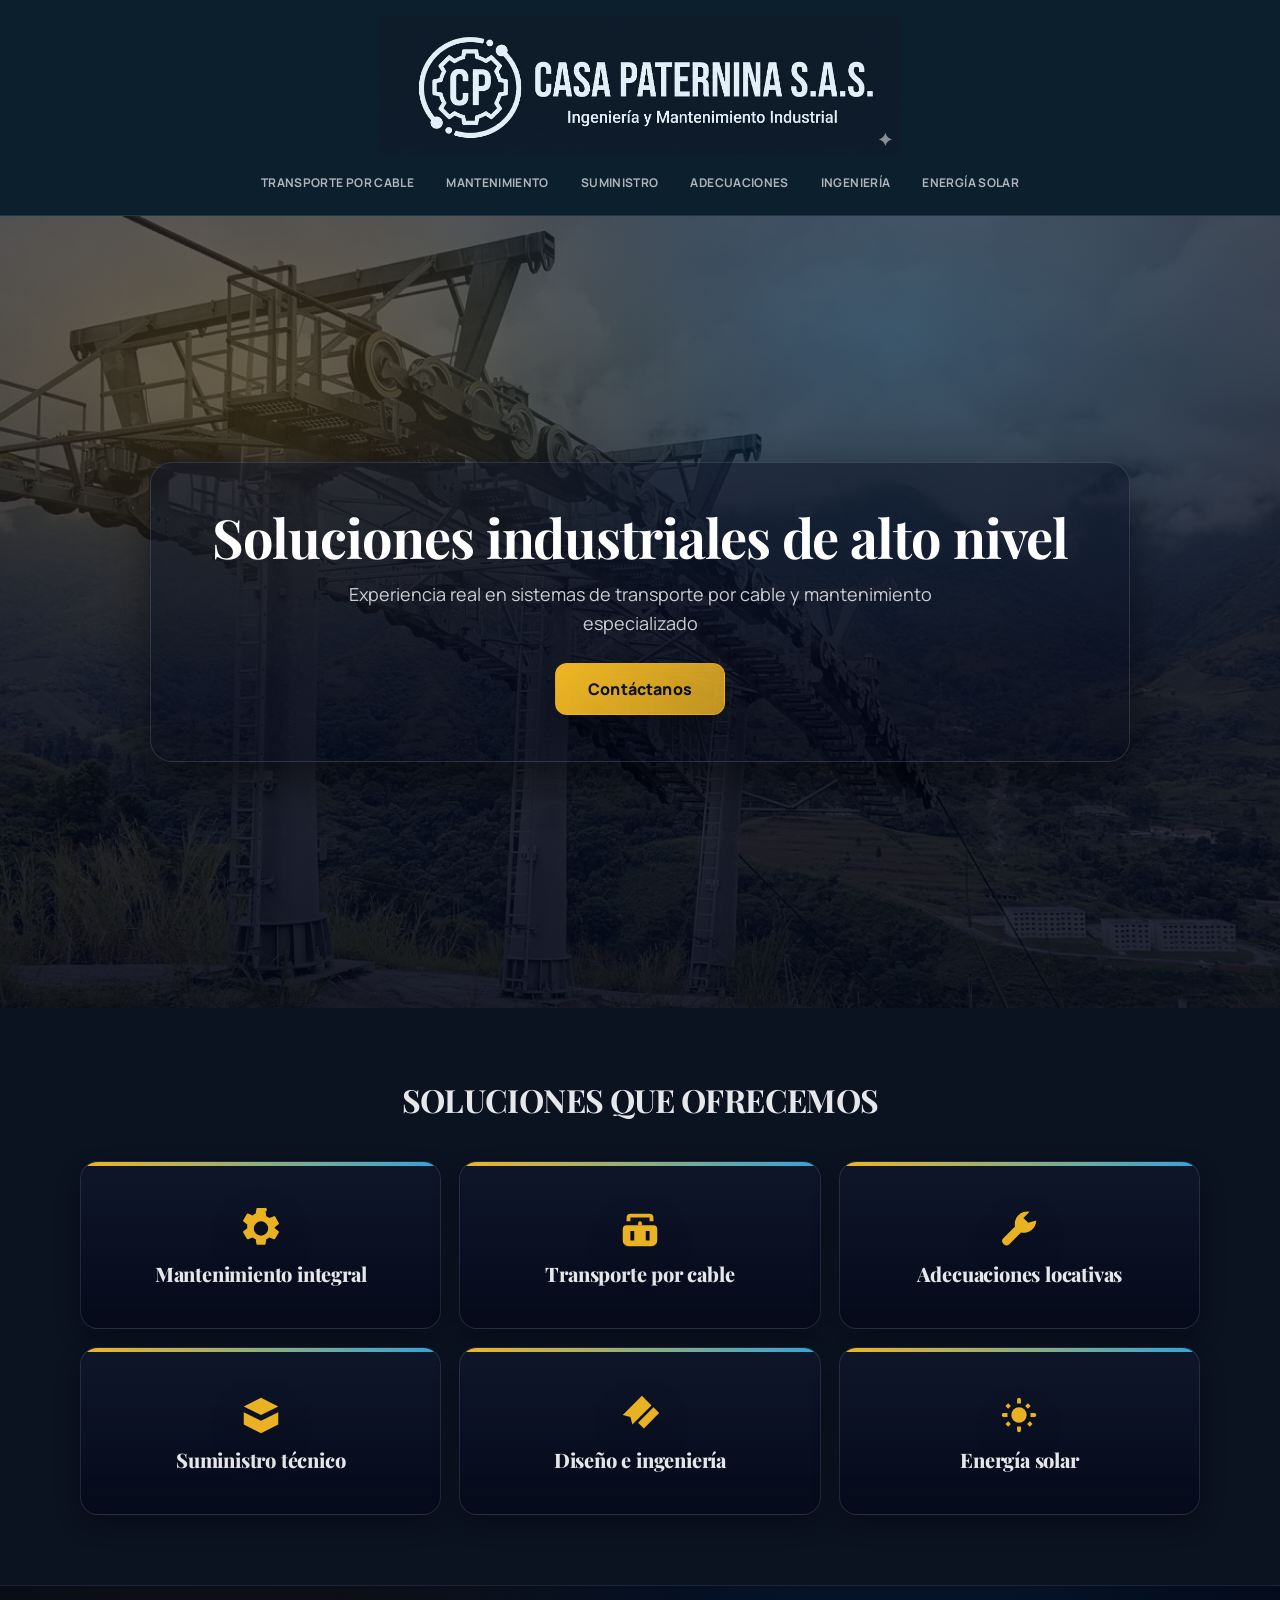
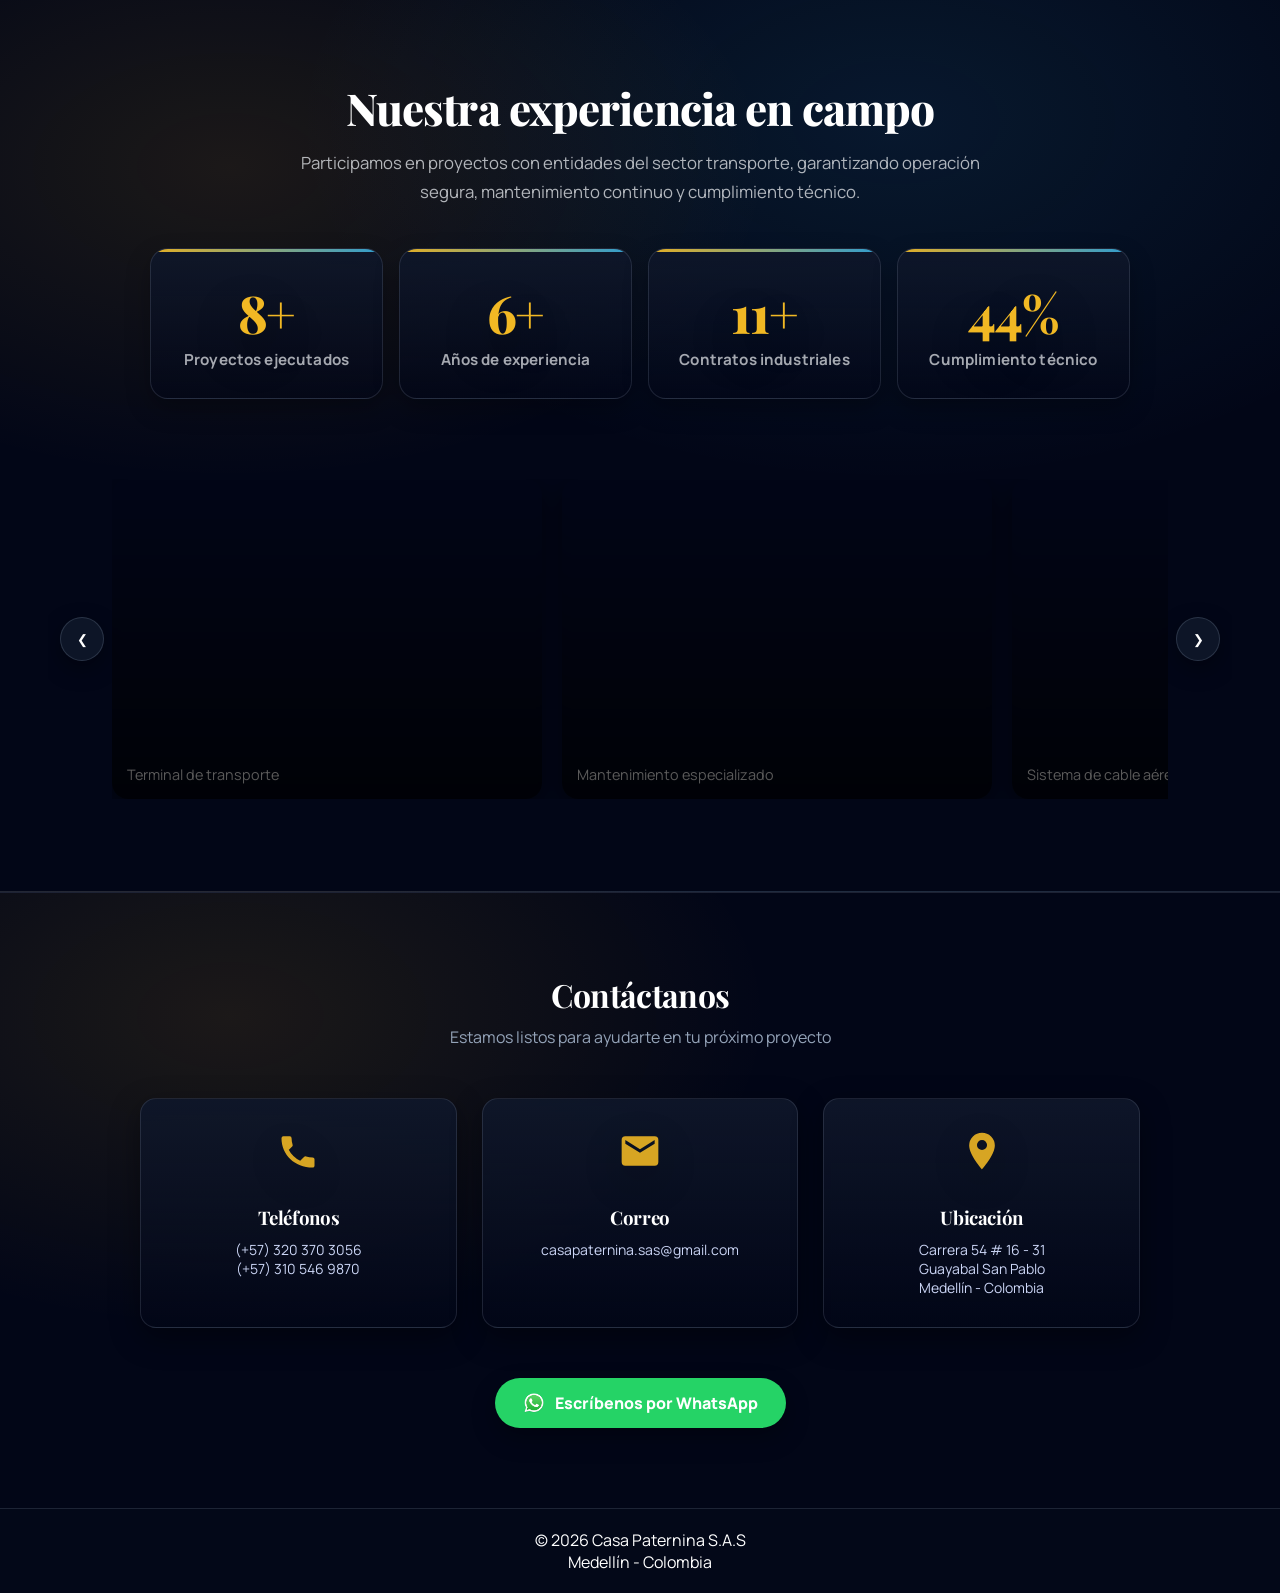
==== index.html @ 966bc111 "SEO técnico profesional: meta, schema.org, nav y sitemap - Títulos SEO optimizados con keywords en t" ====
<!DOCTYPE html>
<html lang="es">
<head>
    <meta charset="UTF-8">
    <meta name="viewport" content="width=device-width, initial-scale=1.0">

    <title>Casa Paternina SAS — Mantenimiento de Teleféricos e Infraestructura Industrial</title>
    <meta name="description" content="Empresa colombiana especializada en mantenimiento de teleféricos, sistemas de transporte por cable, mantenimiento industrial, adecuaciones locativas y suministro de mobiliario institucional. Experiencia en Colombia y Venezuela.">
    <meta name="keywords" content="mantenimiento teleféricos, mantenimiento sistemas por cable, mantenimiento industrial, adecuaciones locativas, mobiliario institucional, transporte por cable, cable car maintenance, ropeway maintenance">
    <meta name="author" content="Casa Paternina SAS">
    <meta name="robots" content="index, follow">
    <link rel="canonical" href="https://www.casapaternina.com/">

    <!-- Open Graph -->
    <meta property="og:type" content="website">
    <meta property="og:url" content="https://www.casapaternina.com/">
    <meta property="og:title" content="Casa Paternina SAS — Mantenimiento de Teleféricos e Infraestructura Industrial">
    <meta property="og:description" content="Empresa colombiana especializada en mantenimiento de teleféricos, sistemas de transporte por cable, mantenimiento industrial y suministro de mobiliario institucional.">
    <meta property="og:image" content="https://www.casapaternina.com/img/logo2.png">
    <meta property="og:locale" content="es_CO">
    <meta property="og:site_name" content="Casa Paternina SAS">

    <link rel="preconnect" href="https://fonts.googleapis.com">
    <link rel="preconnect" href="https://fonts.gstatic.com" crossorigin>
    <link href="https://fonts.googleapis.com/css2?family=Manrope:wght@300..800&family=Playfair+Display:wght@500..900&display=swap" rel="stylesheet">
    <link rel="stylesheet" href="style.css">

</head>
<body>

<!-- HEADER -->
<header class="header">
    <a href="index.html" aria-label="Casa Paternina SAS — Inicio">
        <img src="img/logo2.png" alt="Casa Paternina SAS" class="logo-header">
    </a>
    <nav aria-label="Navegación principal">
        <ul class="nav-list">
            <li><a href="transporte.html">Transporte por cable</a></li>
            <li><a href="mantenimiento.html">Mantenimiento</a></li>
            <li><a href="suministro.html">Suministro</a></li>
            <li><a href="adecuaciones.html">Adecuaciones</a></li>
            <li><a href="ingenieria.html">Ingeniería</a></li>
            <li><a href="energia.html">Energía solar</a></li>
        </ul>
    </nav>
</header>

<!-- HERO -->
<section class="hero">
    <div class="hero-content">
        <h2>Soluciones industriales de alto nivel</h2>
        <p>Experiencia real en sistemas de transporte por cable y mantenimiento especializado</p>
        <a href="https://wa.me/573203703056" class="btn">Contáctanos</a>
    </div>
</section>

<!-- ================= SERVICIOS ================= -->
<section class="servicios">
    <h2>SOLUCIONES QUE OFRECEMOS</h2>

    <div class="grid">

        <a href="mantenimiento.html">
            <div class="card">
                <svg class="card-icon" viewBox="0 0 24 24" aria-hidden="true">
                    <path fill="currentColor" d="M19.14 12.94c.04-.31.06-.63.06-.94s-.02-.63-.06-.94l2.03-1.58a.5.5 0 0 0 .12-.64l-1.92-3.32a.5.5 0 0 0-.6-.22l-2.39.96a7.08 7.08 0 0 0-1.63-.94l-.36-2.54A.5.5 0 0 0 13.9 1h-3.8a.5.5 0 0 0-.49.42l-.36 2.54c-.58.23-1.12.54-1.63.94l-2.39-.96a.5.5 0 0 0-.6.22L2.71 7.48a.5.5 0 0 0 .12.64l2.03 1.58c-.04.31-.06.63-.06.94s.02.63.06.94l-2.03 1.58a.5.5 0 0 0-.12.64l1.92 3.32a.5.5 0 0 0 .6.22l2.39-.96c.5.4 1.05.71 1.63.94l.36 2.54a.5.5 0 0 0 .49.42h3.8a.5.5 0 0 0 .49-.42l.36-2.54c.58-.23 1.12-.54 1.63-.94l2.39.96a.5.5 0 0 0 .6-.22l1.92-3.32a.5.5 0 0 0-.12-.64l-2.03-1.58zM12 15.5A3.5 3.5 0 1 1 12 8a3.5 3.5 0 0 1 0 7.5z"/>
                </svg>
                <h3>Mantenimiento integral</h3>
            </div>
        </a>

        <a href="transporte.html">
            <div class="card">
                <svg class="card-icon" viewBox="0 0 24 24" aria-hidden="true">
                    <path fill="currentColor" d="M7 4h10a2 2 0 0 1 2 2v2h-2V6H7v2H5V6a2 2 0 0 1 2-2z"/>
                    <path fill="currentColor" d="M5 10h14a2 2 0 0 1 2 2v6a3 3 0 0 1-3 3H6a3 3 0 0 1-3-3v-6a2 2 0 0 1 2-2zm2 3v5h2v-5H7zm8 0v5h2v-5h-2z"/>
                    <path fill="currentColor" d="M12 8a1 1 0 0 1 1 1v1h-2V9a1 1 0 0 1 1-1z"/>
                </svg>
                <h3>Transporte por cable</h3>
            </div>
        </a>

        <a href="adecuaciones.html">
            <div class="card">
                <svg class="card-icon" viewBox="0 0 24 24" aria-hidden="true">
                    <path fill="currentColor" d="M21 7.5a6.5 6.5 0 0 1-7.96 6.33l-6.1 6.1a2 2 0 0 1-2.83 0l-.28-.28a2 2 0 0 1 0-2.83l6.1-6.1A6.5 6.5 0 0 1 17.5 3l-3.2 3.2 2.5 2.5L21 7.5z"/>
                </svg>
                <h3>Adecuaciones locativas</h3>
            </div>
        </a>

        <a href="suministro.html">
            <div class="card">
                <svg class="card-icon" viewBox="0 0 24 24" aria-hidden="true">
                    <path fill="currentColor" d="M21 7.5 12 3 3 7.5l9 4.5 9-4.5z"/>
                    <path fill="currentColor" d="M3 10.5V17l9 4.5V15l-9-4.5z"/>
                    <path fill="currentColor" d="M21 10.5 12 15v6.5L21 17v-6.5z"/>
                </svg>
                <h3>Suministro técnico</h3>
            </div>
        </a>

        <a href="ingenieria.html">
            <div class="card">
                <svg class="card-icon" viewBox="0 0 24 24" aria-hidden="true">
                    <path fill="currentColor" d="M13 2 3 12l4 1 1 4L18 7l-5-5z"/>
                    <path fill="currentColor" d="M19 8l3 3-8 8-3-3 8-8z"/>
                </svg>
                <h3>Diseño e ingeniería</h3>
            </div>
        </a>

        <a href="energia.html">
            <div class="card">
                <svg class="card-icon" viewBox="0 0 24 24" aria-hidden="true">
                    <path fill="currentColor" d="M12 3a1 1 0 0 1 1 1v2h-2V4a1 1 0 0 1 1-1zM4 11h2v2H4a1 1 0 0 1-1-1 1 1 0 0 1 1-1zm14 0h2a1 1 0 0 1 1 1 1 1 0 0 1-1 1h-2v-2zM11 18h2v2a1 1 0 0 1-1 1 1 1 0 0 1-1-1v-2z"/>
                    <path fill="currentColor" d="M12 8a4 4 0 1 0 0 8 4 4 0 0 0 0-8z"/>
                    <path fill="currentColor" d="M6.34 5.93 7.76 7.35 6.34 8.76 4.93 7.35 6.34 5.93zm10.31 0 1.41 1.42-1.41 1.41-1.42-1.41 1.42-1.42zM4.93 16.65l1.41-1.41 1.42 1.41-1.42 1.42-1.41-1.42zm12.72-1.41 1.42 1.41-1.42 1.42-1.41-1.42 1.41-1.41z"/>
                </svg>
                <h3>Energía solar</h3>
            </div>
        </a>

    </div>
</section>

<!-- ================= EXPERIENCIA ================= -->
<section class="experiencia" id="experiencia">

    <div class="exp-header">
        <h2>Nuestra experiencia en campo</h2>
        <p>
            Participamos en proyectos con entidades del sector transporte, garantizando operación segura,
            mantenimiento continuo y cumplimiento técnico.
        </p>

        <div class="metrics">
            <div class="metric">
                <div class="metric-number" data-count-to="15" data-suffix="+">1</div>
                <span>Proyectos ejecutados</span>
            </div>
            <div class="metric">
                <div class="metric-number" data-count-to="10" data-suffix="+">1</div>
                <span>Años de experiencia</span>
            </div>
            <div class="metric">
                <div class="metric-number" data-count-to="20" data-suffix="+">1</div>
                <span>Contratos industriales</span>
            </div>
            <div class="metric">
                <div class="metric-number" data-count-to="100" data-suffix="%">1</div>
                <span>Cumplimiento técnico</span>
            </div>
        </div>
    </div>

    <div class="carousel-container" role="region" aria-roledescription="carrusel" aria-label="Galería de proyectos en campo">

        <button type="button" class="carousel-btn prev" aria-label="Ver imagen anterior">&#10094;</button>
        <button type="button" class="carousel-btn next" aria-label="Ver imagen siguiente">&#10095;</button>

        <div class="carousel" id="carousel" tabindex="0">
            <div class="carousel-track">

                <div class="slide">
                    <img src="img/foto1terminaltransporte.jpg" alt="" loading="lazy" decoding="async">
                    <div class="slide-text">Terminal de transporte</div>
                </div>

                <div class="slide">
                    <img src="img/proyecto1.jpeg" alt="" loading="lazy" decoding="async">
                    <div class="slide-text">Mantenimiento especializado</div>
                </div>

                <div class="slide">
                    <img src="img/proyecto2.jpeg" alt="" loading="lazy" decoding="async">
                    <div class="slide-text">Sistema de cable aéreo</div>
                </div>

                <div class="slide">
                    <img src="img/proyecto3.jpeg" alt="" loading="lazy" decoding="async">
                    <div class="slide-text">Operación técnica</div>
                </div>

                <div class="slide">
                    <img src="img/proyecto4.jpeg" alt="" loading="lazy" decoding="async">
                    <div class="slide-text">Infraestructura industrial</div>
                </div>

                <div class="slide">
                    <img src="img/proyecto5.jpeg" alt="" loading="lazy" decoding="async">
                    <div class="slide-text">Mantenimiento correctivo</div>
                </div>

                <div class="slide">
                    <img src="img/proyecto6.jpeg" alt="" loading="lazy" decoding="async">
                    <div class="slide-text">Inspección técnica</div>
                </div>

                <div class="slide">
                    <img src="img/proyecto7.jpeg" alt="" loading="lazy" decoding="async">
                    <div class="slide-text">Optimización operativa</div>
                </div>

                <div class="slide">
                    <img src="img/foto1ingenieria.jpg" alt="" loading="lazy" decoding="async">
                    <div class="slide-text">Diseño e ingeniería</div>
                </div>

                <div class="slide">
                    <img src="img/foto2ingenieria.jpg" alt="" loading="lazy" decoding="async">
                    <div class="slide-text">Ingeniería aplicada</div>
                </div>

                <div class="slide">
                    <img src="img/foto1mantenimiento.jpg" alt="" loading="lazy" decoding="async">
                    <div class="slide-text">Mantenimiento especializado</div>
                </div>

                <div class="slide">
                    <img src="img/foto1mobiliario.jpg" alt="" loading="lazy" decoding="async">
                    <div class="slide-text">Mobiliario industrial</div>
                </div>

                <div class="slide">
                    <img src="img/foto2mobiliario.jpg" alt="" loading="lazy" decoding="async">
                    <div class="slide-text">Soluciones de mobiliario</div>
                </div>

                <div class="slide">
                    <img src="img/foto3mobiliario.jpg" alt="" loading="lazy" decoding="async">
                    <div class="slide-text">Adecuaciones locativas</div>
                </div>

                <div class="slide">
                    <img src="img/foto4mobiliario.jpg" alt="" loading="lazy" decoding="async">
                    <div class="slide-text">Equipamiento industrial</div>
                </div>

                <div class="slide">
                    <img src="img/foto1teleferico.jpg" alt="" loading="lazy" decoding="async">
                    <div class="slide-text">Sistema de teleférico</div>
                </div>

                <div class="slide">
                    <img src="img/foto2telefericos.jpg" alt="" loading="lazy" decoding="async">
                    <div class="slide-text">Transporte por cable</div>
                </div>


            </div>
        </div>

    </div>

</section>

<!-- ================= CONTACTO PRO ================= -->
<section class="contacto-pro">

    <h2>Contáctanos</h2>
    <p class="contacto-sub">Estamos listos para ayudarte en tu próximo proyecto</p>

    <div class="contacto-grid">

        <div class="contacto-card">
            <svg class="icono" viewBox="0 0 24 24" aria-hidden="true">
                <path fill="currentColor" d="M6.62 10.79a15.05 15.05 0 0 0 6.59 6.59l2.2-2.2a1 1 0 0 1 1.01-.24c1.12.37 2.33.57 3.58.57a1 1 0 0 1 1 1V20a1 1 0 0 1-1 1C10.07 21 3 13.93 3 5a1 1 0 0 1 1-1h3.5a1 1 0 0 1 1 1c0 1.25.2 2.46.57 3.58a1 1 0 0 1-.24 1.01l-2.2 2.2z"/>
            </svg>
            <h3>Teléfonos</h3>
            <p>(+57) 320 370 3056</p>
            <p>(+57) 310 546 9870</p>
        </div>

        <div class="contacto-card">
            <svg class="icono" viewBox="0 0 24 24" aria-hidden="true">
                <path fill="currentColor" d="M20 4H4a2 2 0 0 0-2 2v12a2 2 0 0 0 2 2h16a2 2 0 0 0 2-2V6a2 2 0 0 0-2-2zm0 4-8 5-8-5V6l8 5 8-5v2z"/>
            </svg>
            <h3>Correo</h3>
            <p>casapaternina.sas@gmail.com</p>
        </div>

        <div class="contacto-card">
            <svg class="icono" viewBox="0 0 24 24" aria-hidden="true">
                <path fill="currentColor" d="M12 2a7 7 0 0 0-7 7c0 5.25 7 13 7 13s7-7.75 7-13a7 7 0 0 0-7-7zm0 9.5A2.5 2.5 0 1 1 12 6a2.5 2.5 0 0 1 0 5.5z"/>
            </svg>
            <h3>Ubicación</h3>
            <p>Carrera 54 # 16 - 31</p>
            <p>Guayabal San Pablo</p>
            <p>Medellín - Colombia</p>
        </div>

    </div>

    <!-- BOTÓN WHATSAPP -->
    <div class="whatsapp-box">
        <a href="https://wa.me/573203703056" target="_blank" class="btn-whatsapp">
            <img src="img/whatsapp.png" class="icono-wsp">
            Escríbenos por WhatsApp
        </a>
    </div>

</section>

<!-- FOOTER -->
<footer>
    <p>© 2026 Casa Paternina S.A.S</p>
    <p>Medellín - Colombia</p>
</footer>

<script type="application/ld+json">
{
  "@context": "https://schema.org",
  "@graph": [
    {
      "@type": "Organization",
      "@id": "https://www.casapaternina.com/#organization",
      "name": "Casa Paternina SAS",
      "url": "https://www.casapaternina.com",
      "logo": "https://www.casapaternina.com/img/logo2.png",
      "description": "Empresa colombiana especializada en mantenimiento de teleféricos, sistemas de transporte por cable, mantenimiento industrial, adecuaciones locativas y suministro de mobiliario institucional.",
      "address": {
        "@type": "PostalAddress",
        "streetAddress": "Carrera 54 # 16 - 31, Guayabal San Pablo",
        "addressLocality": "Medellín",
        "addressRegion": "Antioquia",
        "addressCountry": "CO"
      },
      "contactPoint": [
        {
          "@type": "ContactPoint",
          "telephone": "+57-320-370-3056",
          "contactType": "customer service"
        },
        {
          "@type": "ContactPoint",
          "telephone": "+57-310-546-9870",
          "contactType": "customer service"
        }
      ],
      "email": "casapaternina.sas@gmail.com",
      "areaServed": ["CO", "VE", "LATAM"],
      "knowsAbout": [
        "Mantenimiento de teleféricos",
        "Sistemas de transporte por cable",
        "Mantenimiento industrial",
        "Adecuaciones locativas",
        "Mobiliario institucional",
        "Cable car maintenance",
        "Ropeway maintenance"
      ],
      "sameAs": []
    },
    {
      "@type": "WebSite",
      "@id": "https://www.casapaternina.com/#website",
      "url": "https://www.casapaternina.com",
      "name": "Casa Paternina SAS",
      "publisher": { "@id": "https://www.casapaternina.com/#organization" },
      "inLanguage": "es"
    },
    {
      "@type": "ItemList",
      "name": "Servicios Casa Paternina SAS",
      "itemListElement": [
        { "@type": "ListItem", "position": 1, "name": "Transporte por cable", "url": "https://www.casapaternina.com/transporte.html" },
        { "@type": "ListItem", "position": 2, "name": "Mantenimiento integral", "url": "https://www.casapaternina.com/mantenimiento.html" },
        { "@type": "ListItem", "position": 3, "name": "Suministro técnico", "url": "https://www.casapaternina.com/suministro.html" },
        { "@type": "ListItem", "position": 4, "name": "Adecuaciones locativas", "url": "https://www.casapaternina.com/adecuaciones.html" },
        { "@type": "ListItem", "position": 5, "name": "Diseño e ingeniería", "url": "https://www.casapaternina.com/ingenieria.html" },
        { "@type": "ListItem", "position": 6, "name": "Energía solar", "url": "https://www.casapaternina.com/energia.html" }
      ]
    }
  ]
}
</script>
<script src="main.js"></script>

</body>
</html>
---- style.css ----
/* ================= RESET ================= */
* {
    margin: 0;
    padding: 0;
    box-sizing: border-box;
}

/* ================= THEME ================= */
:root{
    --bg: #0b1220;
    --brandbar: #0b1f2d; /* fondo del logo */
    --surface: rgba(15, 23, 42, 0.72);
    --surface-2: rgba(2, 6, 23, 0.70);
    --card: rgba(15, 23, 42, 0.85);
    --text: #e5e7eb;
    --muted: #a7b3c7;
    --line: rgba(148, 163, 184, 0.18);
    --accent: #fbbf24; /* dorado */
    --accent-2: #38bdf8; /* cyan existente */
    --shadow: 0 18px 45px rgba(0,0,0,0.45);
    --shadow-soft: 0 10px 25px rgba(0,0,0,0.28);
}

/* Evita desbordes horizontales por elementos posicionados fuera del viewport */
html {
    overflow-x: hidden;
}

/* ================= BODY ================= */
body {
    font-family: "Manrope", system-ui, -apple-system, Segoe UI, Arial, sans-serif;
    background: radial-gradient(1200px 650px at 20% -10%, rgba(56, 189, 248, 0.10), transparent 55%),
                radial-gradient(900px 520px at 80% 10%, rgba(251, 191, 36, 0.10), transparent 55%),
                var(--bg);
    color: var(--text);
    overflow-x: hidden;
    max-width: 100%;
}

/* Links */
a{ color: inherit; }

/* Headings */
h1,h2,h3{
    font-family: "Playfair Display", Georgia, serif;
    letter-spacing: -0.02em;
}

/* ================= HEADER ================= */
.header {
    position: relative;
    background: var(--brandbar);
    border-bottom: 1px solid var(--line);
    padding: 16px 20px;
    display: flex;
    flex-direction: column;
    align-items: center;
    gap: 12px;
}

.header > a {
    display: block;
    text-decoration: none;
}

.logo-header {
    max-width: min(520px, 85vw);
    display: block;
    margin: 0 auto;
}

/* ================= NAV ================= */
.nav-list {
    list-style: none;
    display: flex;
    flex-wrap: wrap;
    justify-content: center;
    gap: 4px 6px;
    padding: 0;
    margin: 0;
}

.nav-list a {
    display: block;
    text-decoration: none;
    font-weight: 700;
    font-size: 12px;
    letter-spacing: 0.03em;
    text-transform: uppercase;
    color: rgba(229, 231, 235, 0.75);
    padding: 7px 12px;
    border-radius: 10px;
    border: 1px solid transparent;
    transition: color 0.2s, border-color 0.2s, background 0.2s;
}

.nav-list a:hover,
.nav-list a[aria-current="page"] {
    color: rgba(251, 191, 36, 0.95);
    border-color: rgba(251, 191, 36, 0.22);
    background: rgba(251, 191, 36, 0.07);
}

@media (max-width: 520px) {
    .nav-list a {
        font-size: 11px;
        padding: 6px 9px;
    }
}

/* Header layout w/ navigation */
.header-inner{
    max-width: 1200px;
    margin: 0 auto;
    display: flex;
    align-items: center;
    justify-content: space-between;
    gap: 18px;
}

.logo-link{
    display: inline-flex;
    align-items: center;
    text-decoration: none;
}

.logo-link .logo-header{
    margin: 0;
    max-width: 290px;
}

.nav{
    display: flex;
    align-items: center;
    gap: 14px;
    flex-wrap: wrap;
    justify-content: flex-end;
}

.nav a{
    text-decoration: none;
    font-weight: 800;
    font-size: 13px;
    letter-spacing: 0.02em;
    color: rgba(229, 231, 235, 0.82);
    padding: 10px 10px;
    border-radius: 12px;
    transition: 0.25s;
    border: 1px solid transparent;
}

.nav a:hover{
    color: rgba(229, 231, 235, 0.95);
    border-color: rgba(148, 163, 184, 0.18);
    background: rgba(15, 23, 42, 0.35);
}

.header-cta{
    text-decoration: none;
    padding: 10px 14px;
    border-radius: 12px;
    font-weight: 900;
    font-size: 13px;
    color: #0b1220;
    background: linear-gradient(135deg, rgba(251, 191, 36, 0.95), rgba(251, 191, 36, 0.75));
    border: 1px solid rgba(251, 191, 36, 0.35);
    box-shadow: 0 14px 30px rgba(0,0,0,0.35);
    white-space: nowrap;
}

.header-cta:hover{ filter: brightness(1.04); transform: translateY(-1px); }

/* ================= HERO ================= */
.hero {
    position: relative;
    min-height: 88vh;
    background: url("img/proyecto3.jpeg") center/cover no-repeat;
    display: flex;
    align-items: center;
    justify-content: center;
    padding: 60px 20px;
}

.hero::before {
    content: "";
    position: absolute;
    inset: 0;
    background:
        radial-gradient(900px 520px at 18% 20%, rgba(251, 191, 36, 0.20), transparent 60%),
        radial-gradient(1000px 600px at 70% 15%, rgba(56, 189, 248, 0.18), transparent 55%),
        linear-gradient(to bottom, rgba(2,6,23,0.68), rgba(2,6,23,0.86));
}

.hero-content {
    position: relative;
    text-align: center;
    color: white;
    max-width: 980px;
    width: 100%;
    padding: 46px 34px;
    margin: 0 auto;
    border: 1px solid rgba(148, 163, 184, 0.20);
    background: linear-gradient(180deg, rgba(15, 23, 42, 0.55), rgba(2, 6, 23, 0.35));
    border-radius: 22px;
    box-shadow: var(--shadow);
    animation: fadeUp 1s ease forwards;
}

.hero-content h2 {
    font-size: clamp(34px, 5vw, 54px);
    margin-bottom: 14px;
    line-height: 1.05;
}

.hero-content p {
    font-size: 18px;
    margin: 0 auto 26px;
    line-height: 1.6;
    color: rgba(229, 231, 235, 0.88);
    max-width: 60ch;
}

/* ================= BOTÓN ================= */
.btn {
    display: inline-block;
    padding: 14px 32px;
    background: linear-gradient(135deg, rgba(251, 191, 36, 0.95), rgba(251, 191, 36, 0.75));
    color: #0b1220;
    text-decoration: none;
    border-radius: 12px;
    font-weight: 800;
    letter-spacing: 0.01em;
    transition: all 0.3s ease;
    box-shadow: 0 16px 35px rgba(0,0,0,0.35);
    border: 1px solid rgba(251, 191, 36, 0.35);
}

.btn:hover {
    transform: translateY(-3px);
    filter: brightness(1.04);
}

/* ================= SERVICIOS (INDEX) ================= */
.servicios {
    padding: clamp(48px, 8vw, 70px) clamp(16px, 4vw, 24px);
    text-align: center;
    width: 100%;
    max-width: 100%;
    box-sizing: border-box;
}

.servicios h2 {
    font-family: "Playfair Display", Georgia, serif;
    font-size: clamp(1.35rem, 4.5vw, 2rem);
    margin-bottom: clamp(28px, 5vw, 40px);
    color: var(--text);
    padding-inline: 8px;
}

/* Grid premium (misma lógica visual de page-box) */
.servicios .grid{
    display: grid;
    grid-template-columns: repeat(3, minmax(0, 1fr));
    gap: clamp(14px, 3vw, 18px);
    max-width: 1120px;
    width: 100%;
    margin: 0 auto;
    box-sizing: border-box;
}

/* Enlaces ocupan la celda sin desbordar */
.servicios .grid > a {
    display: block;
    min-width: 0;
    max-width: 100%;
}

.card {
    background: linear-gradient(180deg, rgba(15, 23, 42, 0.92), rgba(2, 6, 23, 0.62));
    padding: 26px 22px;
    border-radius: 18px;
    box-shadow: var(--shadow-soft);
    transition: transform 0.28s ease, box-shadow 0.28s ease, border-color 0.28s ease;
    position: relative;
    overflow: hidden;
    border: 1px solid rgba(148, 163, 184, 0.18);
    display: flex;
    flex-direction: column;
    align-items: center;
    justify-content: center;
    gap: 10px;
    text-align: center;
    min-height: 168px; /* alturas uniformes */
}

.card-icon{
    width: 46px;
    height: 46px;
    flex: 0 0 auto;
    color: rgba(251, 191, 36, 0.95);
    opacity: 0.98;
    filter: drop-shadow(0 12px 22px rgba(0,0,0,0.35));
}

.card::before {
    content: "";
    position: absolute;
    top: 0;
    left: 0;
    height: 4px;
    width: 100%;
    background: linear-gradient(90deg, rgba(251, 191, 36, 0.95), rgba(56, 189, 248, 0.85));
}

.card::after {
    content: "";
    position: absolute;
    inset: 0;
    background: radial-gradient(circle at top, rgba(251, 191, 36, 0.16), transparent 70%);
    opacity: 0;
    transition: 0.4s;
}

.card:hover::after {
    opacity: 1;
}

.card:hover {
    transform: translateY(-6px);
    box-shadow: 0 26px 55px rgba(0,0,0,0.45);
    border-color: rgba(251, 191, 36, 0.22);
}

.grid a {
    text-decoration: none;
    color: inherit;
}

.card h3{
    font-family: "Playfair Display", Georgia, serif;
    font-size: clamp(1rem, 3.5vw, 1.25rem);
    font-weight: 800;
    letter-spacing: -0.01em;
    line-height: 1.15;
    word-wrap: break-word;
    overflow-wrap: break-word;
    hyphens: auto;
}

@media (max-width: 980px){
    .servicios .grid{
        grid-template-columns: repeat(2, minmax(0, 1fr));
    }
}

@media (max-width: 520px){
    .servicios .grid{
        grid-template-columns: 1fr;
    }
    .card{
        min-height: 156px;
        width: 100%;
        max-width: 100%;
    }
}

/* ================= NUEVO: PLANTILLA PARA PÁGINAS INTERNAS ================= */
/* Usa estas clases en TODAS tus páginas: mantenimiento, energia, etc */

.page-hero {
    position: relative;
    height: 55vh;
    display: flex;
    align-items: center;
    justify-content: center;
    background: url("img/proyecto2.jpeg") center/cover no-repeat;
}

.page-hero::before {
    content: "";
    position: absolute;
    inset: 0;
    background:
        radial-gradient(900px 520px at 18% 20%, rgba(251, 191, 36, 0.16), transparent 60%),
        linear-gradient(to bottom, rgba(2,6,23,0.62), rgba(2,6,23,0.85));
}

.page-hero-content {
    position: relative;
    color: white;
    text-align: center;
    max-width: 800px;
    padding: 20px;
}

.page-hero-content h1 {
    font-size: clamp(26px, 6vw, 42px);
    font-family: "Playfair Display", Georgia, serif;
    margin-bottom: 10px;
}

.page-hero-content p {
    font-size: 18px;
    opacity: 0.9;
}

/* CONTENIDO */
.page-content {
    padding: clamp(40px, 8vw, 70px) clamp(16px, 8%, 96px);
    max-width: 1200px;
    margin: auto;
}

.page-content h2 {
    font-family: "Playfair Display", Georgia, serif;
    margin-bottom: 20px;
    color: var(--text);
}

.page-content p {
    line-height: 1.7;
    margin-bottom: 20px;
    color: rgba(229, 231, 235, 0.86);
}

/* BLOQUES */
.page-grid {
    display: grid;
    grid-template-columns: repeat(auto-fit, minmax(250px,1fr));
    gap: 25px;
    margin-top: 40px;
}

.page-box {
    background: linear-gradient(180deg, rgba(15, 23, 42, 0.92), rgba(2, 6, 23, 0.62));
    padding: 25px;
    border-radius: 18px;
    box-shadow: var(--shadow-soft);
    transition: 0.3s;
    border: 1px solid rgba(148, 163, 184, 0.18);
}

.page-box:hover {
    transform: translateY(-5px);
    box-shadow: 0 26px 55px rgba(0,0,0,0.45);
}

/* Premium blocks (páginas internas) */
.page-box{
    position: relative;
    overflow: hidden;
}

.page-box::before{
    content: "";
    position: absolute;
    top: 0;
    left: 0;
    height: 3px;
    width: 100%;
    background: linear-gradient(90deg, rgba(251, 191, 36, 0.95), rgba(56, 189, 248, 0.85));
    opacity: 0.9;
}

.page-box-icon{
    width: 46px;
    height: 46px;
    margin: 2px auto 12px;
    color: rgba(251, 191, 36, 0.95);
    filter: drop-shadow(0 12px 22px rgba(0,0,0,0.35));
    opacity: 0.98;
}

.page-box h3{
    font-size: 1.25rem;
    font-weight: 800;
    margin-bottom: 10px;
}

.page-box p{
    color: rgba(229, 231, 235, 0.78);
    line-height: 1.7;
}

.page-box-feature{
    border-color: rgba(251, 191, 36, 0.22);
    box-shadow: 0 22px 55px rgba(0,0,0,0.42);
    background: radial-gradient(700px 420px at 20% 10%, rgba(251, 191, 36, 0.10), transparent 55%),
                linear-gradient(180deg, rgba(15, 23, 42, 0.92), rgba(2, 6, 23, 0.62));
}

.page-box-feature:hover{
    transform: translateY(-7px);
    border-color: rgba(251, 191, 36, 0.30);
}

/* IMAGEN DESTACADA */
.page-img {
    width: 100%;
    border-radius: 18px;
    margin-top: 30px;
    box-shadow: var(--shadow);
}

/* ================= EXPERIENCIA ================= */
.experiencia{
    padding: clamp(64px, 10vw, 92px) clamp(16px, 5vw, 48px);
    background:
        radial-gradient(900px 520px at 18% 20%, rgba(251, 191, 36, 0.10), transparent 60%),
        radial-gradient(1000px 600px at 70% 15%, rgba(56, 189, 248, 0.10), transparent 60%),
        #020617;
    color:#fff;
    border-top: 1px solid var(--line);
    border-bottom: 1px solid var(--line);
    width: 100%;
    max-width: 100%;
    box-sizing: border-box;
    overflow-x: hidden;
}

.exp-header{
    text-align:center;
    max-width: 980px;
    margin:auto;
}

.exp-header h2{
    font-size: clamp(30px, 4.2vw, 44px);
    margin-bottom: 12px;
    font-weight: 800;
}

.exp-header p{
    color: rgba(229, 231, 235, 0.76);
    font-size: 1.05rem;
    line-height: 1.7;
    max-width: 70ch;
    margin: 0 auto;
}

.metrics{
    margin-top: 42px;
    display: grid;
    grid-template-columns: repeat(4, minmax(0, 1fr));
    gap: 16px;
}

.metric{
    background: linear-gradient(180deg, rgba(15, 23, 42, 0.92), rgba(2, 6, 23, 0.62));
    padding: 28px 22px;
    border-radius: 18px;
    text-align:center;
    transition: transform 0.28s ease, box-shadow 0.28s ease, border-color 0.28s ease;
    box-shadow: var(--shadow-soft);
    border: 1px solid rgba(148, 163, 184, 0.18);
    position: relative;
    overflow: hidden;
}

.metric::before{
    content: "";
    position: absolute;
    top: 0;
    left: 0;
    height: 3px;
    width: 100%;
    background: linear-gradient(90deg, rgba(251, 191, 36, 0.95), rgba(56, 189, 248, 0.85));
    opacity: 0.95;
}

.metric:hover{
    transform: translateY(-6px);
    box-shadow: 0 26px 55px rgba(0,0,0,0.45);
    border-color: rgba(251, 191, 36, 0.22);
}

.metric-number{
    font-family: "Playfair Display", Georgia, serif;
    font-weight: 800;
    font-size: clamp(36px, 4.2vw, 52px);
    line-height: 1;
    margin-top: 10px;
    margin-bottom: 10px;
    letter-spacing: -0.02em;
    color: rgba(251, 191, 36, 0.96);
    text-shadow: 0 18px 45px rgba(0,0,0,0.45);
}

.metric span{
    font-size: 0.95rem;
    color: rgba(229, 231, 235, 0.72);
    font-weight: 700;
    letter-spacing: 0.01em;
    display: block;
}

@media (max-width: 980px){
    .metrics{
        grid-template-columns: repeat(2, minmax(0, 1fr));
        gap: 14px;
    }
}

@media (max-width: 520px){
    .experiencia{ padding: clamp(56px, 12vw, 80px) clamp(14px, 4vw, 18px); }
    .metrics{ grid-template-columns: 1fr; }
    .metric{ padding: 24px 18px; }
}

/* CARRUSEL — centrado en móvil, sin scroll horizontal en la página */

/* Variable de padding para calcular el ancho del slide de forma fiable */
:root {
    --carousel-pad: clamp(48px, 12vw, 64px);
}

.carousel-container{
    margin-top: clamp(48px, 8vw, 80px);
    position: relative;
    width: 100%;
    max-width: min(1200px, 100%);
    margin-left: auto;
    margin-right: auto;
    padding-inline: var(--carousel-pad);
    box-sizing: border-box;
    overflow: hidden;
}

.carousel{
    display: flex;
    overflow-x: auto;
    overflow-y: hidden;
    scroll-behavior: smooth;
    scroll-snap-type: x mandatory;
    scroll-padding-inline: clamp(8px, 2vw, 16px);
    -webkit-overflow-scrolling: touch;
    scrollbar-width: none;
    width: 100%;
    max-width: 100%;
    box-sizing: border-box;
}

.carousel::-webkit-scrollbar{
    display: none;
}

.carousel-track{
    display: flex;
    align-items: stretch;
    gap: clamp(12px, 2.5vw, 20px);
    width: max-content;
    margin-inline: auto;
    min-height: 1px;
}

.slide{
    flex: 0 0 min(430px, calc(100vw - 2 * var(--carousel-pad)));
    scroll-snap-align: center;
    width: min(430px, calc(100vw - 2 * var(--carousel-pad)));
    max-width: 100%;
    height: clamp(180px, 42vw, 320px);
    border-radius: 16px;
    overflow: hidden;
    position: relative;
    box-shadow: 0 10px 25px rgba(0,0,0,0.5);
    box-sizing: border-box;
}

.slide img{
    width: 100%;
    height: 100%;
    object-fit: cover;
    display: block;
    transition: 0.5s;
}

.slide:hover img{
    transform: scale(1.06);
}

.slide::after{
    content: "";
    position: absolute;
    inset: 0;
    background: linear-gradient(to top, rgba(0,0,0,0.7), transparent);
}

.slide-text{
    position: absolute;
    bottom: clamp(10px, 3vw, 15px);
    left: clamp(10px, 3vw, 15px);
    right: clamp(10px, 3vw, 15px);
    font-size: clamp(0.8rem, 2.8vw, 0.9rem);
    color: #fff;
    line-height: 1.35;
}

.carousel-btn{
    position: absolute;
    top: 50%;
    transform: translateY(-50%);
    z-index: 3;
    background: rgba(15,23,42,0.92);
    border: 1px solid rgba(148, 163, 184, 0.22);
    color: #fff;
    width: 44px;
    height: 44px;
    border-radius: 50%;
    cursor: pointer;
    display: flex;
    align-items: center;
    justify-content: center;
    transition: background 0.25s ease, transform 0.25s ease;
    box-shadow: 0 8px 22px rgba(0,0,0,0.35);
}

.carousel-btn:hover{
    background: rgba(30, 41, 59, 0.98);
}

.carousel-btn:active{
    transform: translateY(-50%) scale(0.96);
}

.prev{
    left: clamp(6px, 2vw, 12px);
}

.next{
    right: clamp(6px, 2vw, 12px);
}

@media (max-width: 768px) {
    :root {
        --carousel-pad: clamp(40px, 11vw, 52px);
    }

    .carousel-container{
        max-width: 100%;
    }

    .slide{
        height: clamp(168px, 46vw, 240px);
    }
}

/* ================= CONTACTO ================= */
.contacto {
    padding: 60px 20px;
    text-align: center;
}

.contacto h2 {
    font-family: Georgia, serif;
    margin-bottom: 20px;
}

.contacto p {
    margin: 8px 0;
}

/* ================= FOOTER ================= */
footer {
    background: rgba(2, 6, 23, 0.85);
    color: white;
    text-align: center;
    padding: 20px;
    border-top: 1px solid var(--line);
}

/* ================= ANIMACIÓN ================= */
@keyframes fadeUp {
    from { opacity:0; transform:translateY(30px); }
    to { opacity:1; transform:translateY(0); }
}

/* ================= RESPONSIVE ================= */
@media (max-width: 768px) {
    .header-inner{
        justify-content: center;
    }

    .nav{
        justify-content: center;
        gap: 8px;
    }

    .logo-link .logo-header{
        max-width: 240px;
    }

    .hero-content h2 {
        font-size: 30px;
    }

    .hero-content{
        padding: clamp(28px, 6vw, 46px) clamp(18px, 5vw, 34px);
    }

    /* page-hero-content h1 ya usa clamp(), no se necesita override aquí */

    /* Cards de servicios: ancho completo de la cuadrícula (sin max-width fijo) */
    .servicios .grid > a .card {
        width: 100%;
        max-width: 100%;
    }

    .exp-header h2{
        font-size:2rem;
    }
}
/* CENTRAR TEXTO EN TARJETAS DE PÁGINAS INTERNAS */
.page-box {
    text-align: center; /* 👈 CENTRA TODO */
}

.page-box h3 {
    margin-bottom: 10px;
    text-align: center;
}

.page-box p {
    text-align: center;
}

/* ================= CONTACTO PRO ================= */
.contacto-pro {
    padding: 80px 20px;
    background: radial-gradient(900px 520px at 18% 20%, rgba(251, 191, 36, 0.10), transparent 60%),
                #020617;
    color: white;
    text-align: center;
    border-top: 1px solid var(--line);
}

.contacto-pro h2 {
    font-size: 32px;
    margin-bottom: 10px;
    font-family: "Playfair Display", Georgia, serif;
}

.contacto-sub {
    color: #94a3b8;
    margin-bottom: 50px;
}

/* GRID */
.contacto-grid {
    display: grid;
    grid-template-columns: repeat(auto-fit, minmax(250px,1fr));
    gap: 25px;
    max-width: 1000px;
    margin: auto;
}

/* CARDS */
.contacto-card {
    background: linear-gradient(180deg, rgba(15, 23, 42, 0.92), rgba(2, 6, 23, 0.62));
    padding: 30px;
    border-radius: 16px;
    box-shadow: 0 10px 30px rgba(0,0,0,0.4);
    transition: 0.3s;
    border: 1px solid rgba(148, 163, 184, 0.18);
}

.contacto-card:hover {
    transform: translateY(-6px);
}

.contacto-card h3 {
    margin: 15px 0 10px;
}

.contacto-card p {
    color: #cbd5f5;
    font-size: 14px;
}

/* ICONOS */
.icono {
    width: 40px;
    height: 40px;
    margin-bottom: 10px;
}

/* WHATSAPP */
.whatsapp-box {
    margin-top: 50px;
}

.btn-whatsapp {
    display: inline-flex;
    align-items: center;
    gap: 10px;
    padding: 14px 28px;
    background: #25D366;
    color: white;
    border-radius: 50px;
    text-decoration: none;
    font-weight: 800;
    transition: 0.3s;
    box-shadow: 0 10px 25px rgba(0,0,0,0.3);
}

.btn-whatsapp:hover {
    transform: scale(1.05);
    background: #1ebe5d;
}

.icono-wsp {
    width: 22px;
}
.icono {
    width: 40px;
    height: 40px;
    margin-bottom: 10px;
    opacity: 0.9;
}

/* Iconos en tarjetas de contacto */
.contacto-card .icono{
    width: 44px;
    height: 44px;
    margin: 0 auto 12px;
    color: rgba(251, 191, 36, 0.95);
    filter: drop-shadow(0 12px 22px rgba(0,0,0,0.35));
}
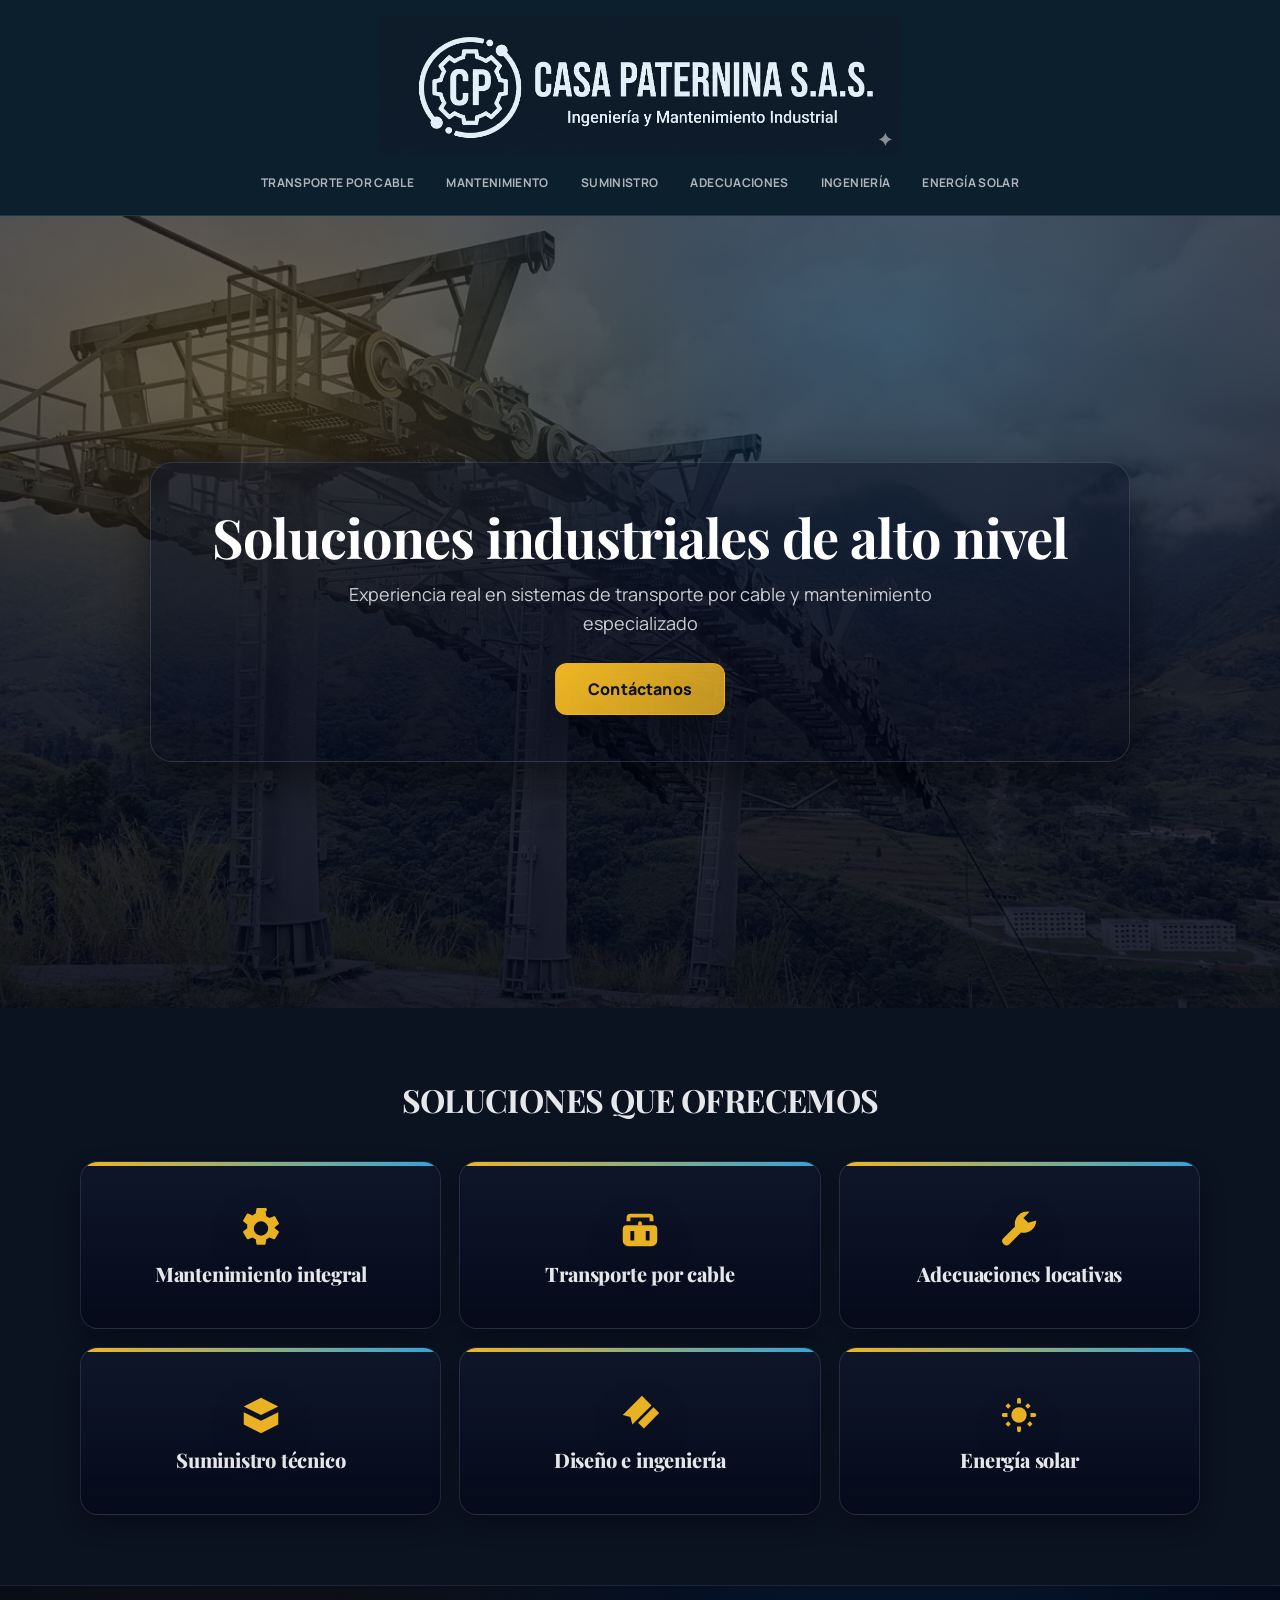
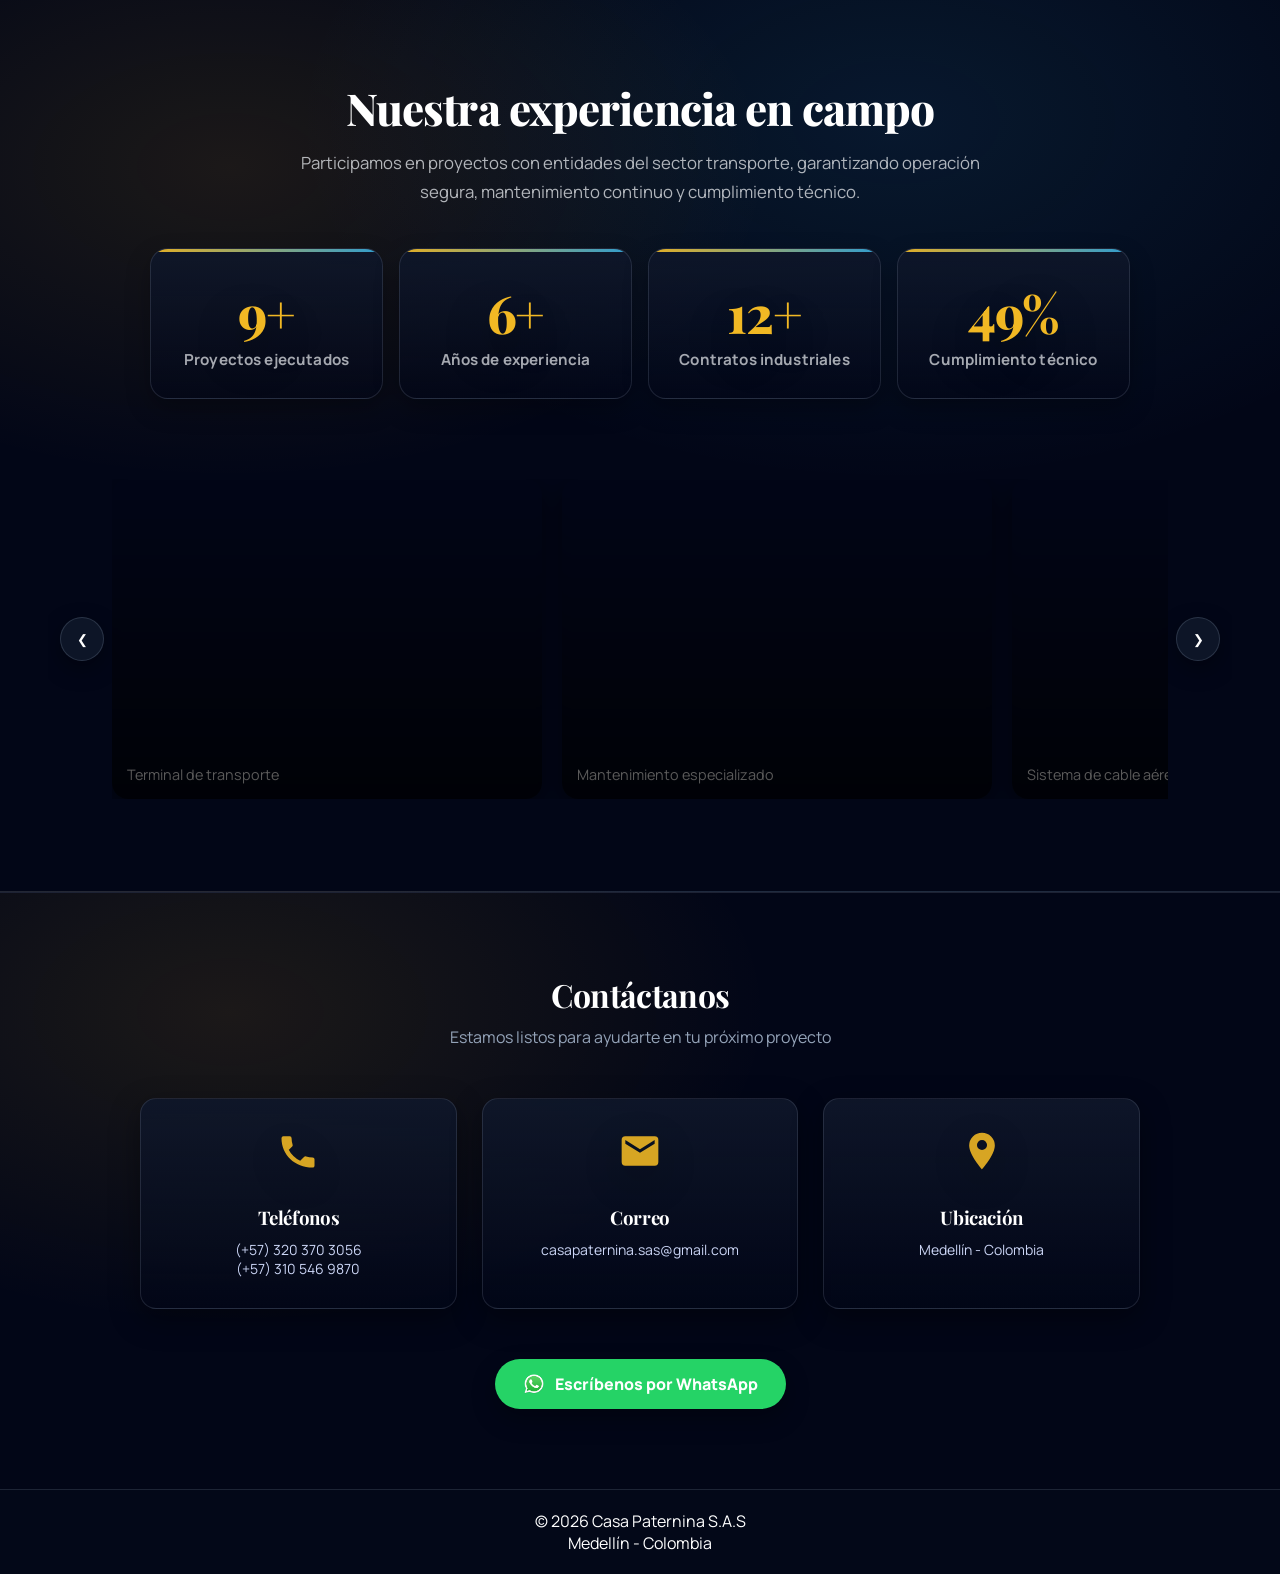
==== commit 371f47ae: "Ubicicación: simplifica dirección a Medellín - Colombia Co-Authored-By: Claude Sonnet 4.6 <noreply@a" ====
--- a/index.html
+++ b/index.html
@@ -285,8 +285,6 @@
                 <path fill="currentColor" d="M12 2a7 7 0 0 0-7 7c0 5.25 7 13 7 13s7-7.75 7-13a7 7 0 0 0-7-7zm0 9.5A2.5 2.5 0 1 1 12 6a2.5 2.5 0 0 1 0 5.5z"/>
             </svg>
             <h3>Ubicación</h3>
-            <p>Carrera 54 # 16 - 31</p>
-            <p>Guayabal San Pablo</p>
             <p>Medellín - Colombia</p>
         </div>
 
@@ -321,7 +319,7 @@
       "description": "Empresa colombiana especializada en mantenimiento de teleféricos, sistemas de transporte por cable, mantenimiento industrial, adecuaciones locativas y suministro de mobiliario institucional.",
       "address": {
         "@type": "PostalAddress",
-        "streetAddress": "Carrera 54 # 16 - 31, Guayabal San Pablo",
+        "streetAddress": "Medellín",
         "addressLocality": "Medellín",
         "addressRegion": "Antioquia",
         "addressCountry": "CO"
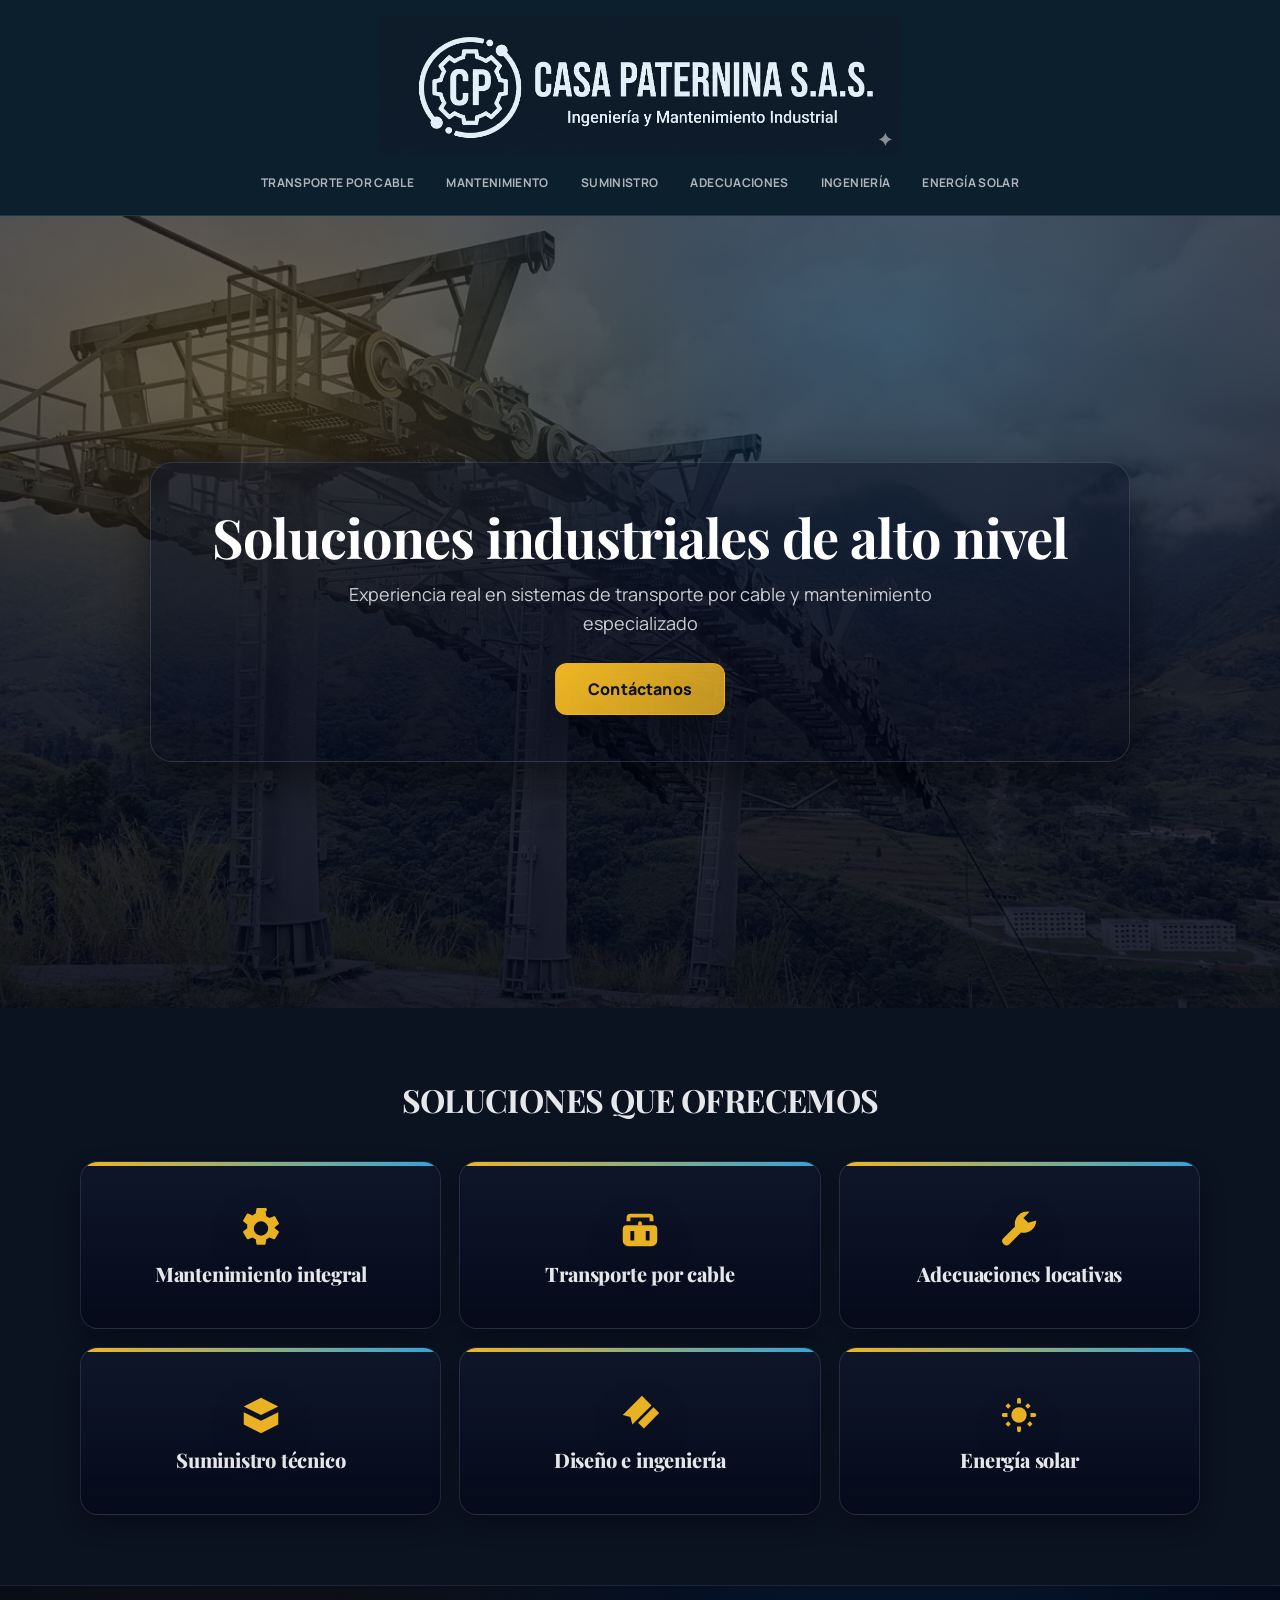
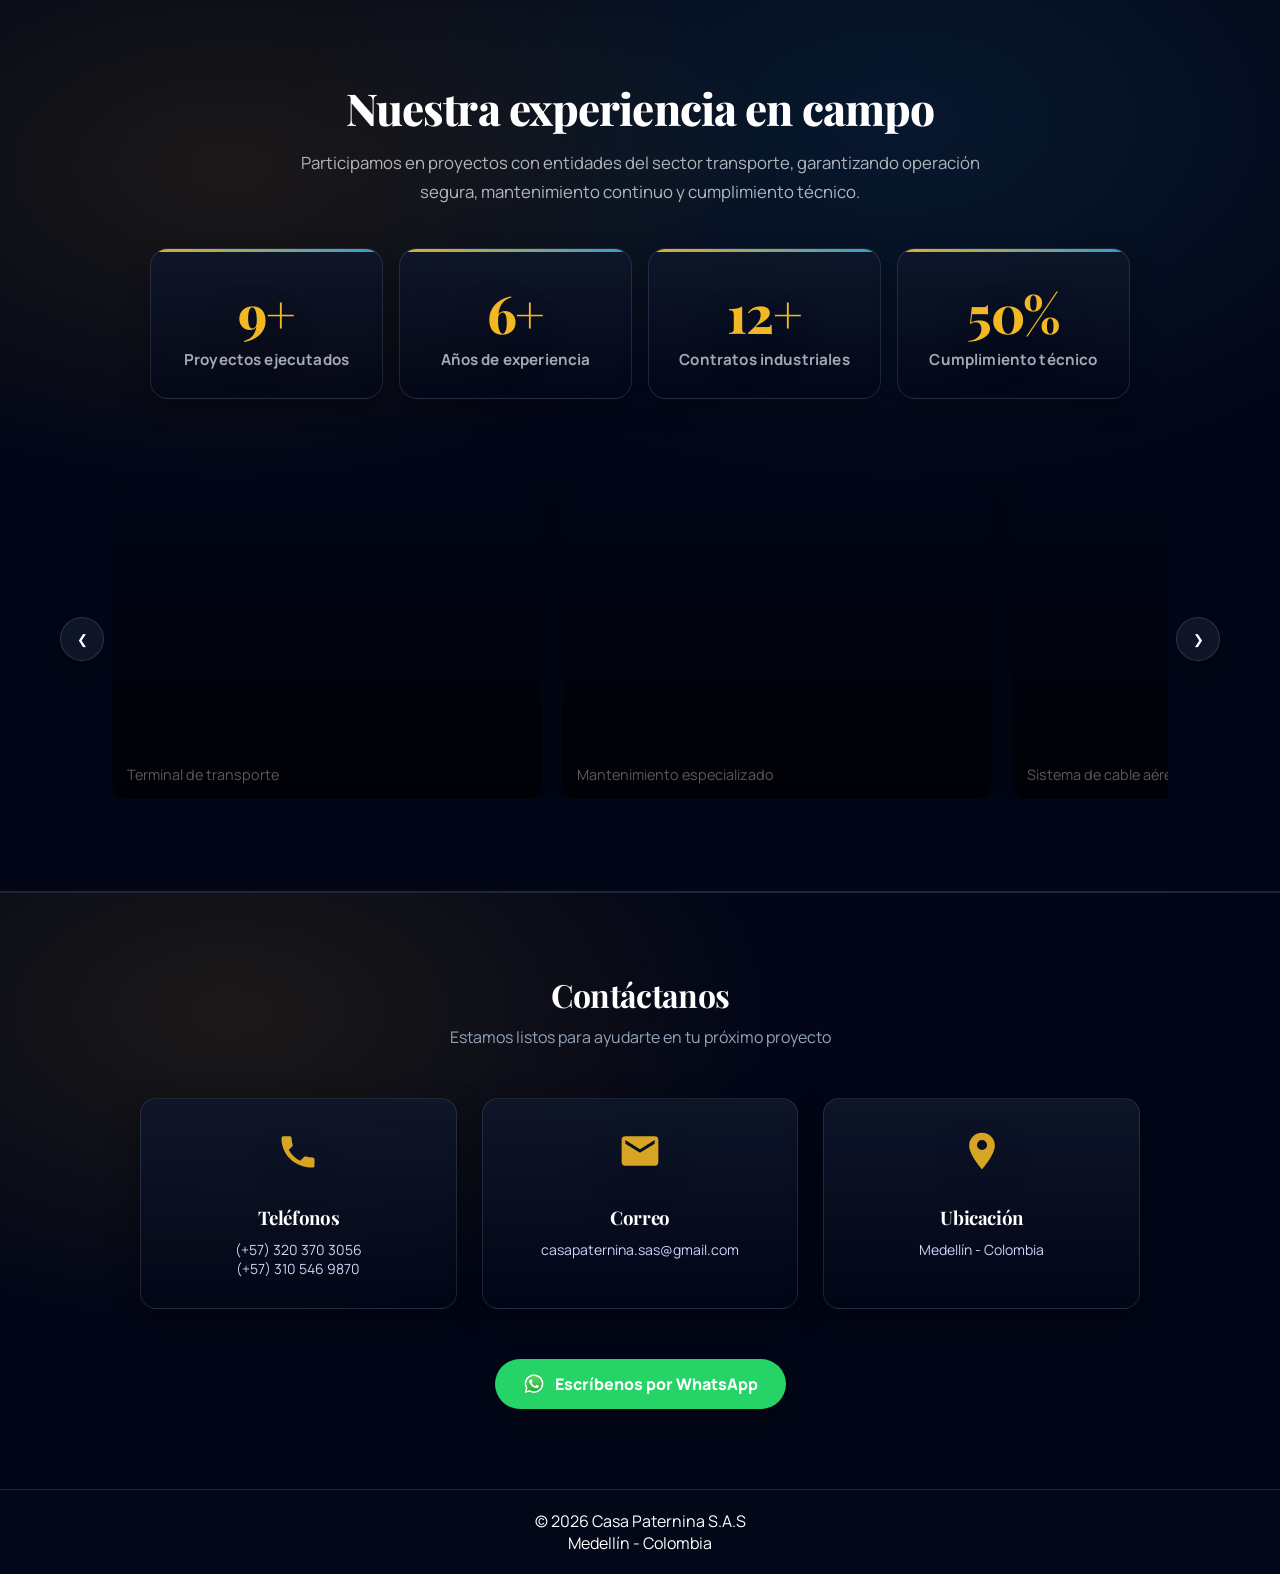
==== commit 5845d1a6: "UX: botones de regreso apuntan a index.html#soluciones Agrega id="soluciones" a la sección de servic" ====
--- a/index.html
+++ b/index.html
@@ -55,7 +55,7 @@
 </section>
 
 <!-- ================= SERVICIOS ================= -->
-<section class="servicios">
+<section class="servicios" id="soluciones">
     <h2>SOLUCIONES QUE OFRECEMOS</h2>
 
     <div class="grid">
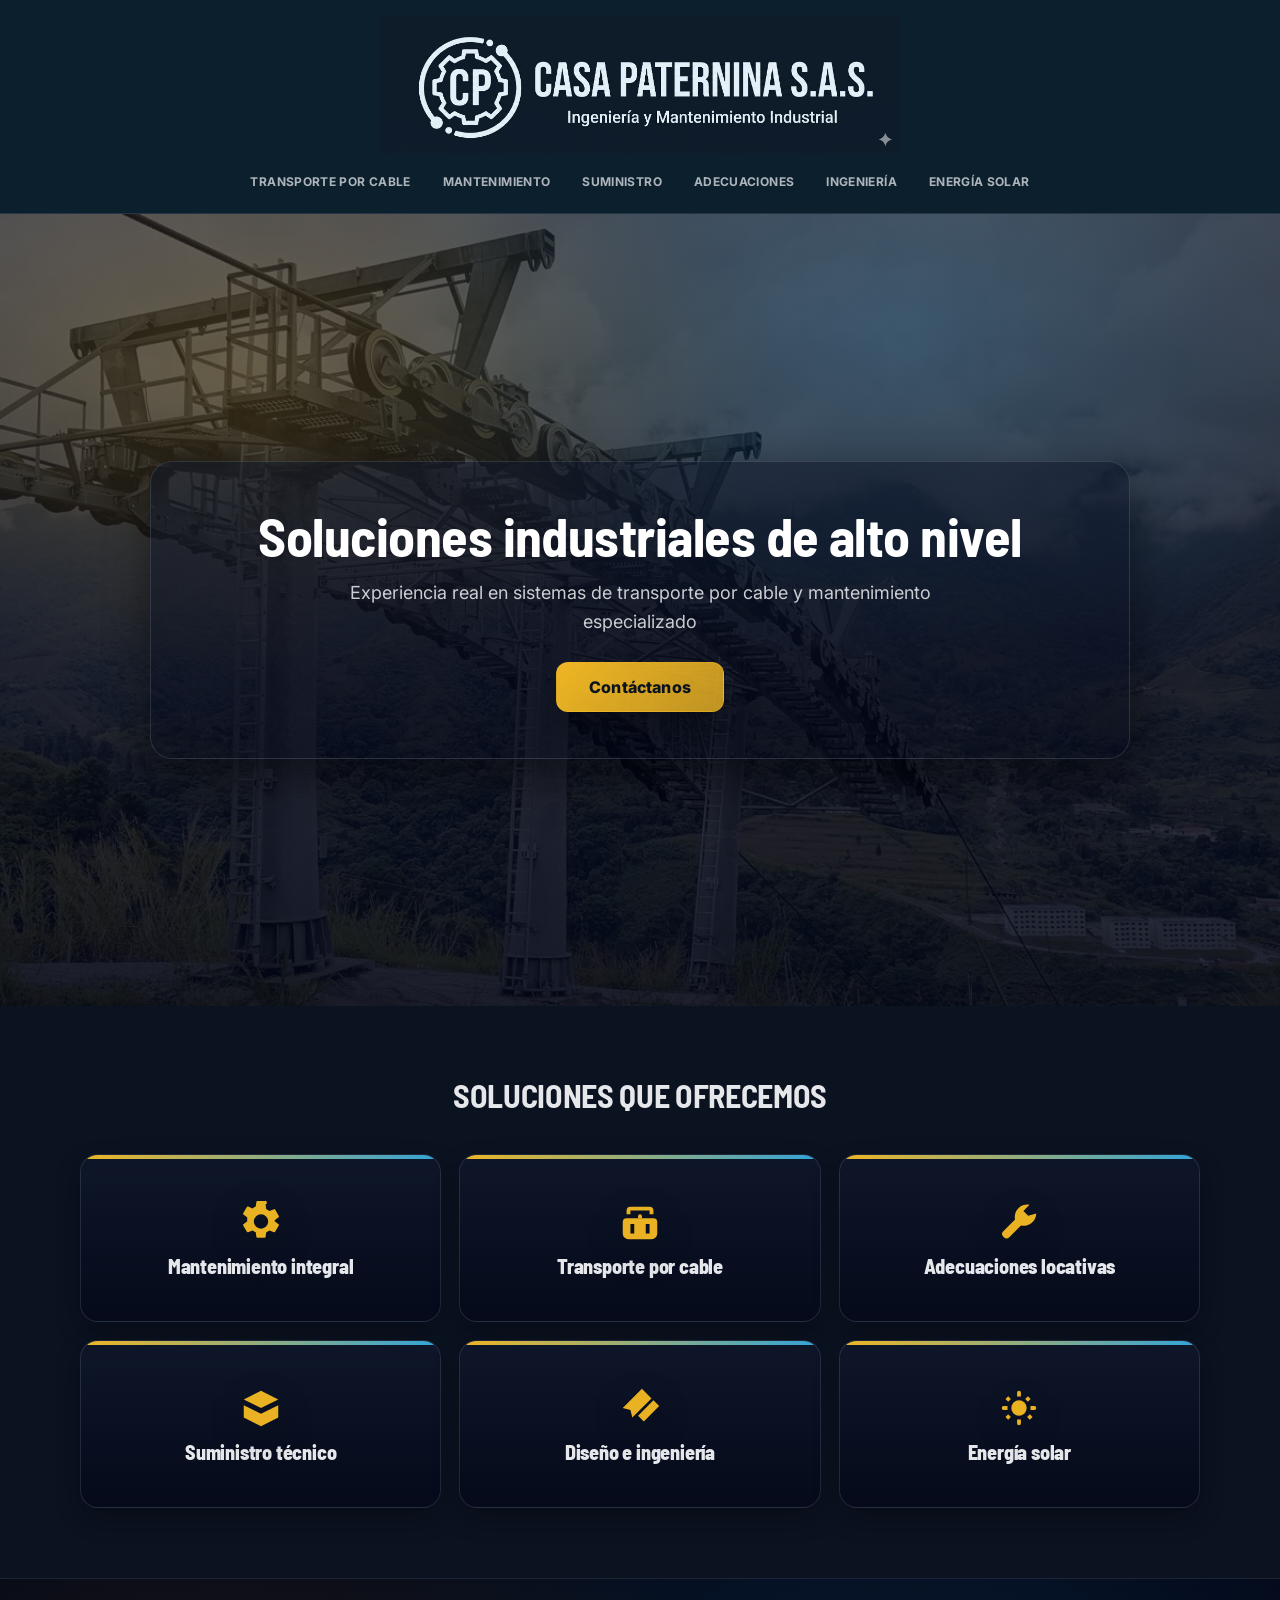
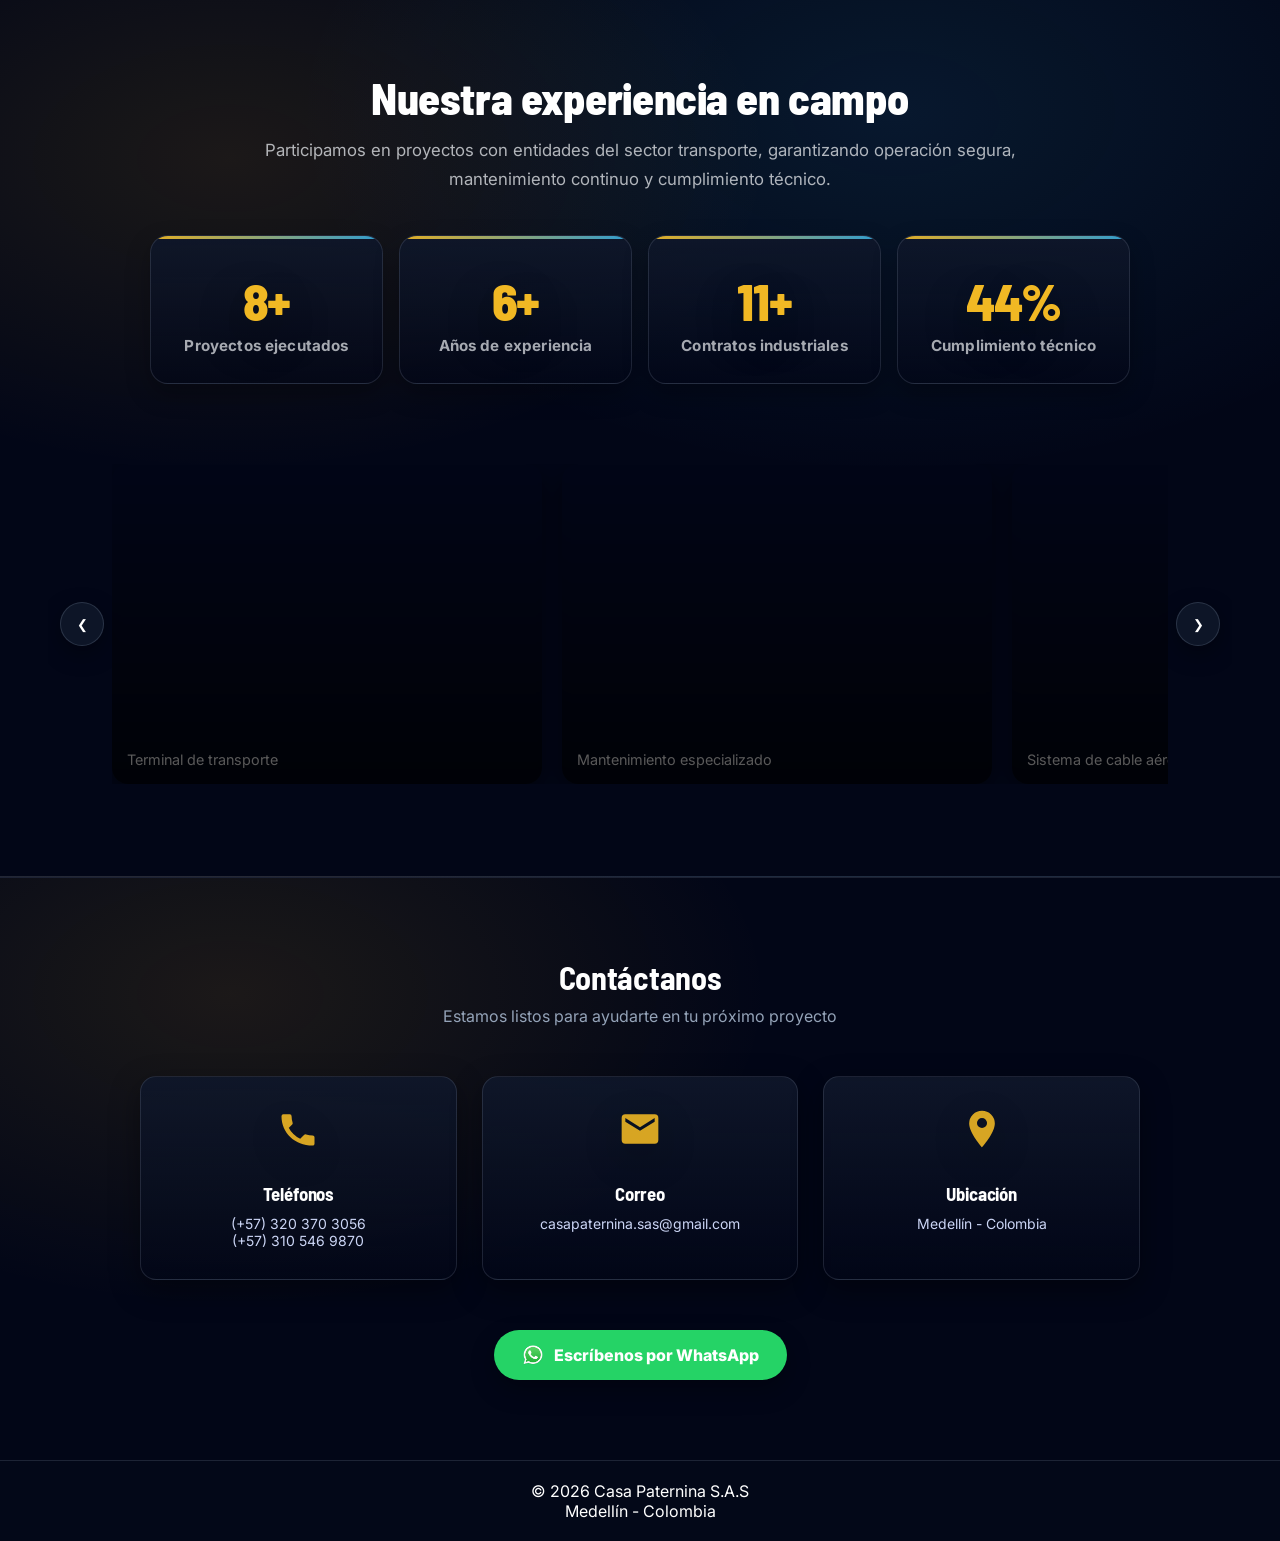
==== commit 13deaaa0: "Actualizacion de tipografia en todas las paginas" ====
--- a/index.html
+++ b/index.html
@@ -22,7 +22,7 @@
 
     <link rel="preconnect" href="https://fonts.googleapis.com">
     <link rel="preconnect" href="https://fonts.gstatic.com" crossorigin>
-    <link href="https://fonts.googleapis.com/css2?family=Manrope:wght@300..800&family=Playfair+Display:wght@500..900&display=swap" rel="stylesheet">
+    <link href="https://fonts.googleapis.com/css2?family=Barlow+Semi+Condensed:wght@600;700;800&family=Inter:wght@300;400;500;600;700;800&display=swap" rel="stylesheet">
     <link rel="stylesheet" href="style.css">
 
 </head>
--- a/style.css
+++ b/style.css
@@ -28,7 +28,7 @@
 
 /* ================= BODY ================= */
 body {
-    font-family: "Manrope", system-ui, -apple-system, Segoe UI, Arial, sans-serif;
+    font-family: "Inter", system-ui, -apple-system, Segoe UI, Arial, sans-serif;
     background: radial-gradient(1200px 650px at 20% -10%, rgba(56, 189, 248, 0.10), transparent 55%),
                 radial-gradient(900px 520px at 80% 10%, rgba(251, 191, 36, 0.10), transparent 55%),
                 var(--bg);
@@ -42,8 +42,8 @@
 
 /* Headings */
 h1,h2,h3{
-    font-family: "Playfair Display", Georgia, serif;
-    letter-spacing: -0.02em;
+    font-family: "Barlow Semi Condensed", system-ui, sans-serif;
+    letter-spacing: -0.01em;
 }
 
 /* ================= HEADER ================= */
@@ -250,7 +250,7 @@
 }
 
 .servicios h2 {
-    font-family: "Playfair Display", Georgia, serif;
+    font-family: "Barlow Semi Condensed", system-ui, sans-serif;
     font-size: clamp(1.35rem, 4.5vw, 2rem);
     margin-bottom: clamp(28px, 5vw, 40px);
     color: var(--text);
@@ -337,7 +337,7 @@
 }
 
 .card h3{
-    font-family: "Playfair Display", Georgia, serif;
+    font-family: "Barlow Semi Condensed", system-ui, sans-serif;
     font-size: clamp(1rem, 3.5vw, 1.25rem);
     font-weight: 800;
     letter-spacing: -0.01em;
@@ -395,7 +395,7 @@
 
 .page-hero-content h1 {
     font-size: clamp(26px, 6vw, 42px);
-    font-family: "Playfair Display", Georgia, serif;
+    font-family: "Barlow Semi Condensed", system-ui, sans-serif;
     margin-bottom: 10px;
 }
 
@@ -412,7 +412,7 @@
 }
 
 .page-content h2 {
-    font-family: "Playfair Display", Georgia, serif;
+    font-family: "Barlow Semi Condensed", system-ui, sans-serif;
     margin-bottom: 20px;
     color: var(--text);
 }
@@ -575,7 +575,7 @@
 }
 
 .metric-number{
-    font-family: "Playfair Display", Georgia, serif;
+    font-family: "Barlow Semi Condensed", system-ui, sans-serif;
     font-weight: 800;
     font-size: clamp(36px, 4.2vw, 52px);
     line-height: 1;
@@ -751,7 +751,7 @@
 }
 
 .contacto h2 {
-    font-family: Georgia, serif;
+    font-family: "Barlow Semi Condensed", system-ui, sans-serif;
     margin-bottom: 20px;
 }
 
@@ -836,7 +836,7 @@
 .contacto-pro h2 {
     font-size: 32px;
     margin-bottom: 10px;
-    font-family: "Playfair Display", Georgia, serif;
+    font-family: "Barlow Semi Condensed", system-ui, sans-serif;
 }
 
 .contacto-sub {
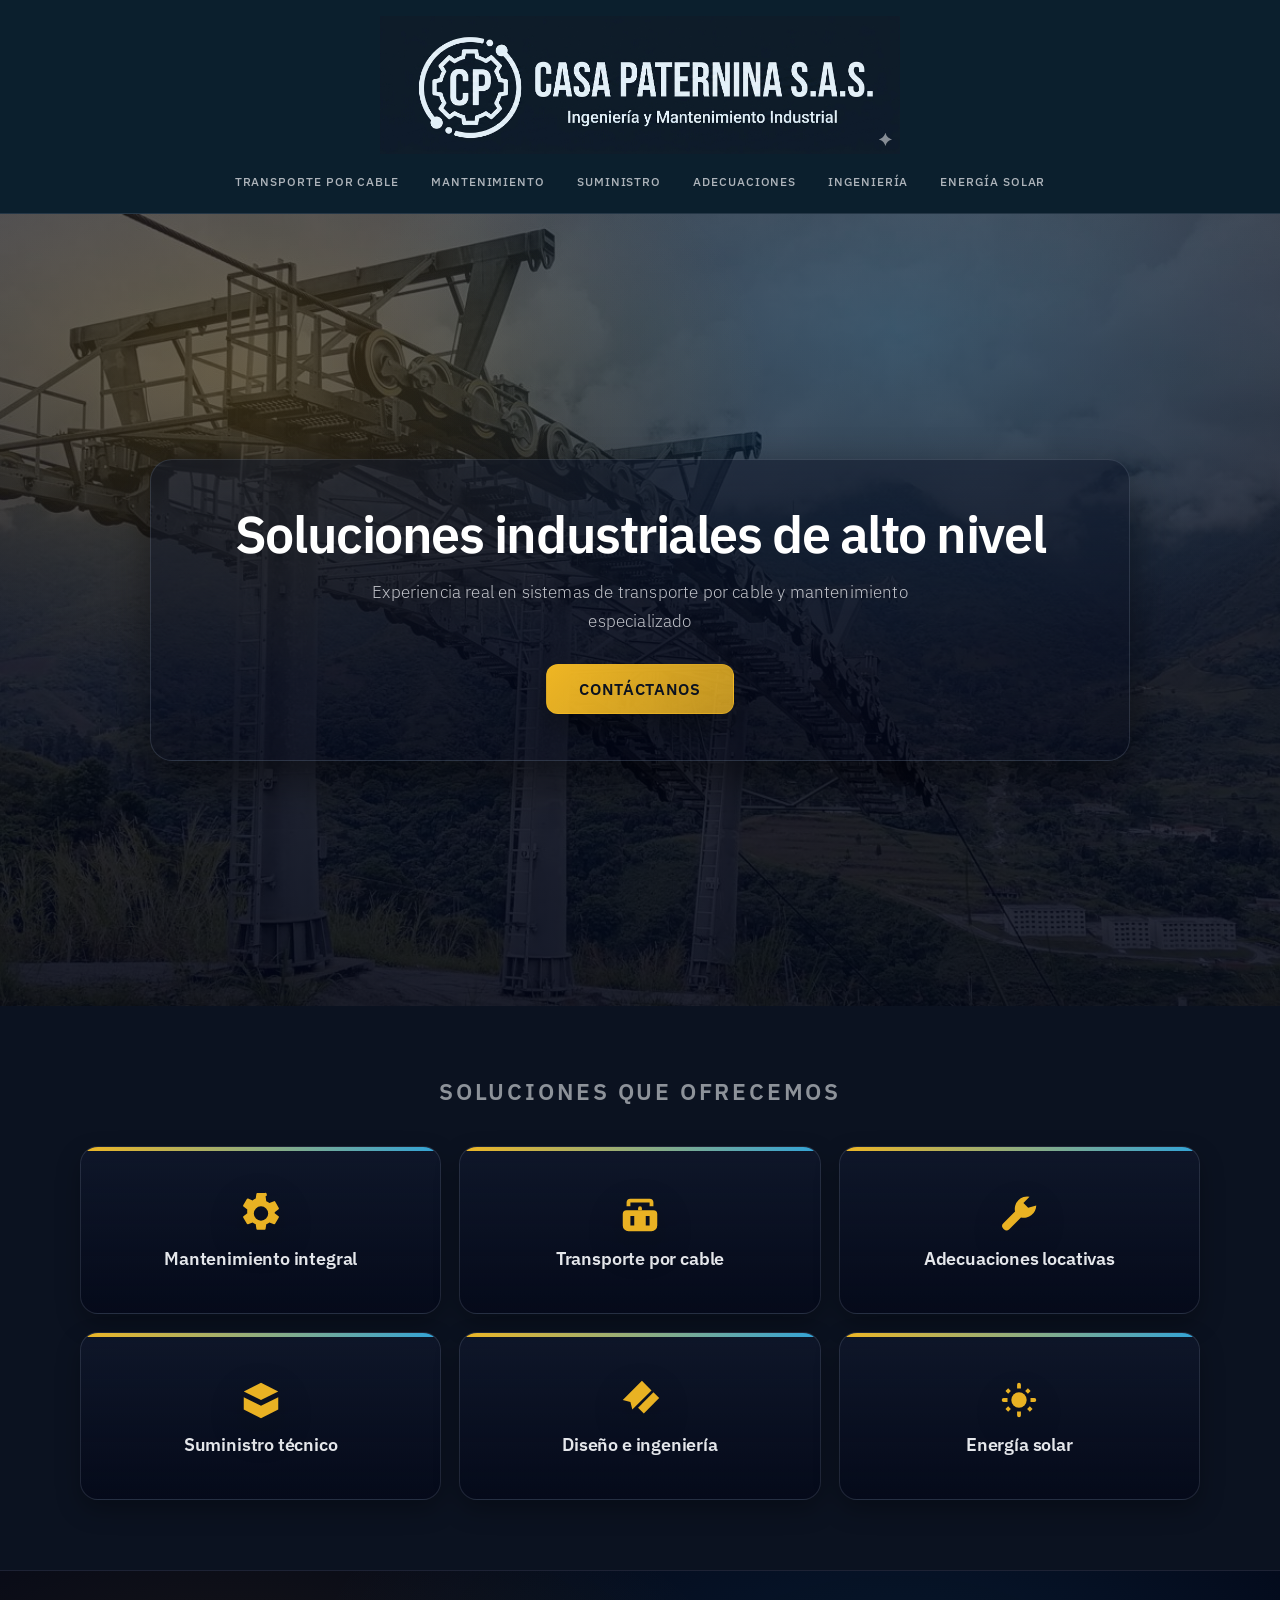
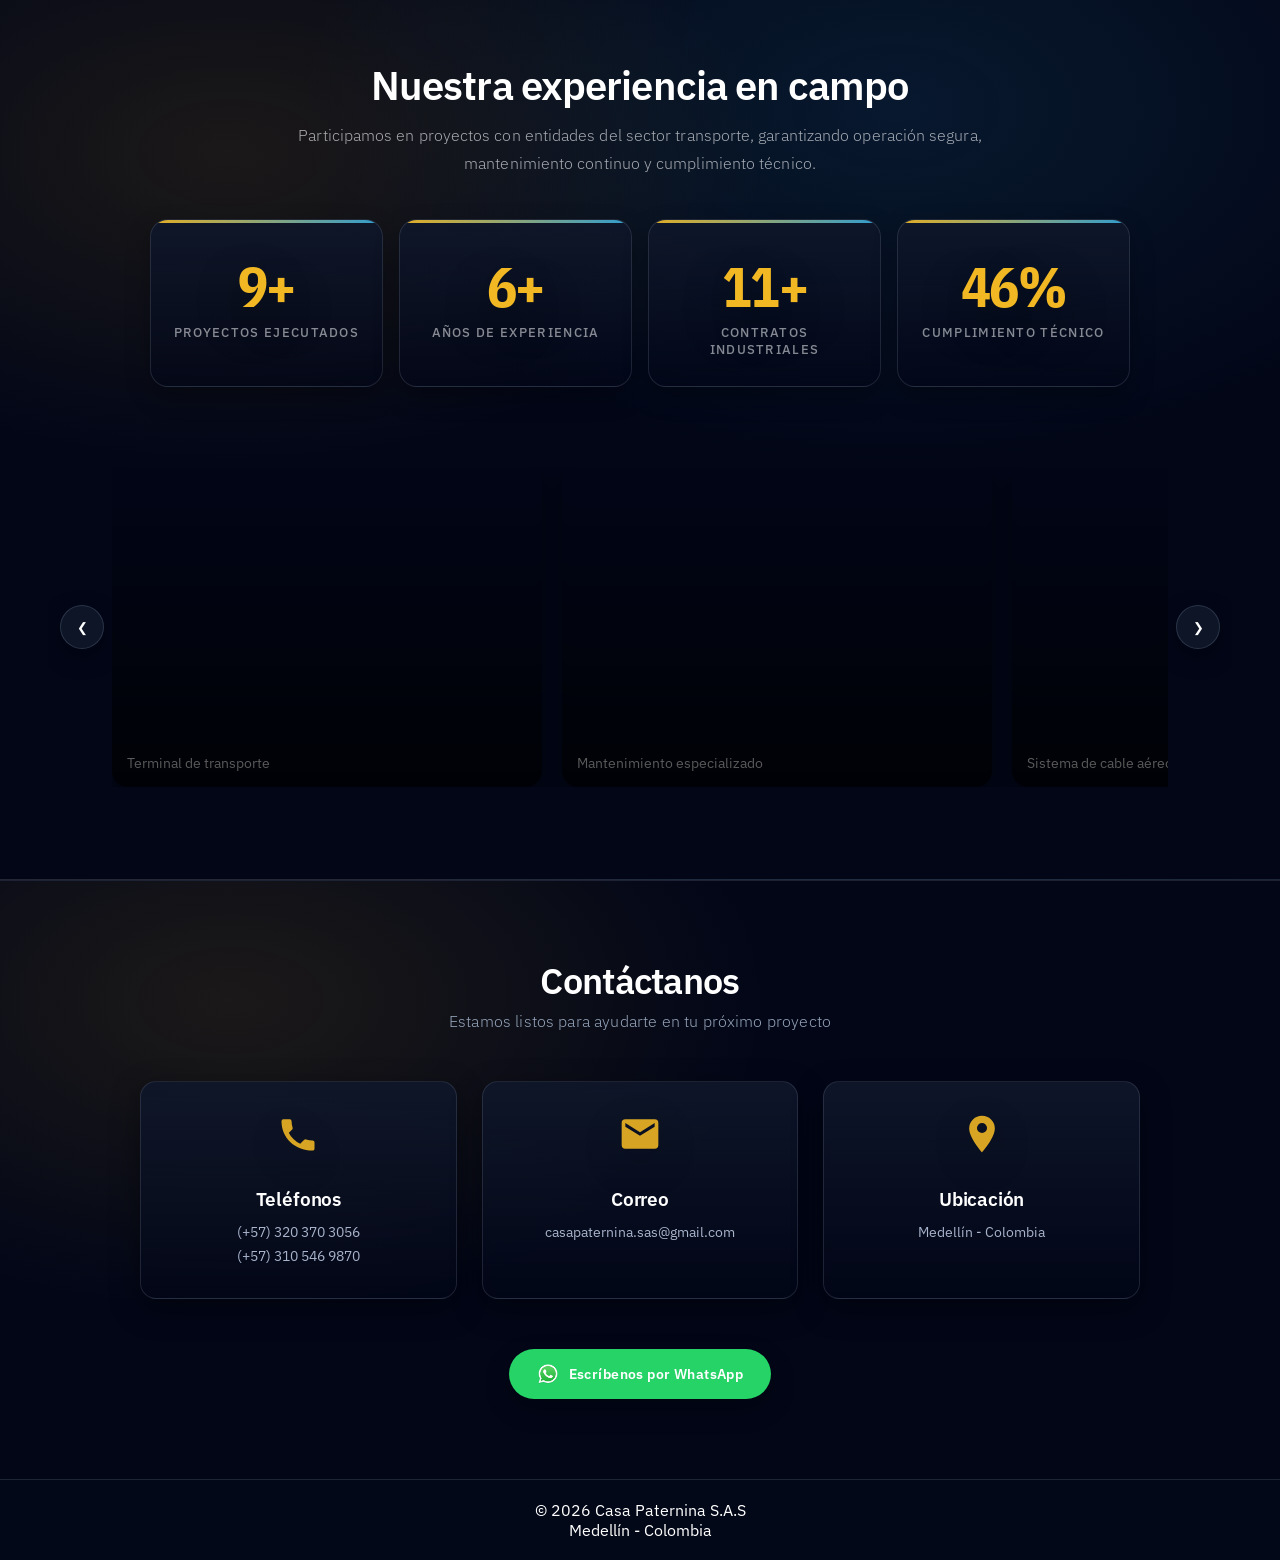
==== commit e94009f1: "Tipografía: migración de Barlow/Inter a IBM Plex Sans Reemplaza el sistema tipográfico completo para" ====
--- a/index.html
+++ b/index.html
@@ -22,7 +22,7 @@
 
     <link rel="preconnect" href="https://fonts.googleapis.com">
     <link rel="preconnect" href="https://fonts.gstatic.com" crossorigin>
-    <link href="https://fonts.googleapis.com/css2?family=Barlow+Semi+Condensed:wght@600;700;800&family=Inter:wght@300;400;500;600;700;800&display=swap" rel="stylesheet">
+    <link href="https://fonts.googleapis.com/css2?family=IBM+Plex+Sans:ital,wght@0,300;0,400;0,500;0,600;0,700;1,400&family=IBM+Plex+Sans+Condensed:wght@700&display=swap" rel="stylesheet">
     <link rel="stylesheet" href="style.css">
 
 </head>
--- a/style.css
+++ b/style.css
@@ -28,7 +28,7 @@
 
 /* ================= BODY ================= */
 body {
-    font-family: "Inter", system-ui, -apple-system, Segoe UI, Arial, sans-serif;
+    font-family: "IBM Plex Sans", system-ui, -apple-system, Arial, sans-serif;
     background: radial-gradient(1200px 650px at 20% -10%, rgba(56, 189, 248, 0.10), transparent 55%),
                 radial-gradient(900px 520px at 80% 10%, rgba(251, 191, 36, 0.10), transparent 55%),
                 var(--bg);
@@ -42,8 +42,9 @@
 
 /* Headings */
 h1,h2,h3{
-    font-family: "Barlow Semi Condensed", system-ui, sans-serif;
-    letter-spacing: -0.01em;
+    font-family: "IBM Plex Sans", system-ui, sans-serif;
+    font-weight: 600;
+    letter-spacing: -0.02em;
 }
 
 /* ================= HEADER ================= */
@@ -83,9 +84,9 @@
 .nav-list a {
     display: block;
     text-decoration: none;
-    font-weight: 700;
-    font-size: 12px;
-    letter-spacing: 0.03em;
+    font-weight: 500;
+    font-size: 11.5px;
+    letter-spacing: 0.08em;
     text-transform: uppercase;
     color: rgba(229, 231, 235, 0.75);
     padding: 7px 12px;
@@ -139,9 +140,9 @@
 
 .nav a{
     text-decoration: none;
-    font-weight: 800;
-    font-size: 13px;
-    letter-spacing: 0.02em;
+    font-weight: 500;
+    font-size: 12.5px;
+    letter-spacing: 0.07em;
     color: rgba(229, 231, 235, 0.82);
     padding: 10px 10px;
     border-radius: 12px;
@@ -159,8 +160,10 @@
     text-decoration: none;
     padding: 10px 14px;
     border-radius: 12px;
-    font-weight: 900;
-    font-size: 13px;
+    font-weight: 600;
+    font-size: 12.5px;
+    letter-spacing: 0.04em;
+    text-transform: uppercase;
     color: #0b1220;
     background: linear-gradient(135deg, rgba(251, 191, 36, 0.95), rgba(251, 191, 36, 0.75));
     border: 1px solid rgba(251, 191, 36, 0.35);
@@ -207,16 +210,20 @@
 }
 
 .hero-content h2 {
-    font-size: clamp(34px, 5vw, 54px);
-    margin-bottom: 14px;
-    line-height: 1.05;
+    font-size: clamp(32px, 4.8vw, 52px);
+    font-weight: 600;
+    letter-spacing: -0.028em;
+    margin-bottom: 16px;
+    line-height: 1.08;
 }
 
 .hero-content p {
-    font-size: 18px;
-    margin: 0 auto 26px;
-    line-height: 1.6;
-    color: rgba(229, 231, 235, 0.88);
+    font-size: 17px;
+    font-weight: 300;
+    margin: 0 auto 28px;
+    line-height: 1.72;
+    letter-spacing: 0.01em;
+    color: rgba(229, 231, 235, 0.82);
     max-width: 60ch;
 }
 
@@ -228,8 +235,9 @@
     color: #0b1220;
     text-decoration: none;
     border-radius: 12px;
-    font-weight: 800;
-    letter-spacing: 0.01em;
+    font-weight: 600;
+    letter-spacing: 0.04em;
+    text-transform: uppercase;
     transition: all 0.3s ease;
     box-shadow: 0 16px 35px rgba(0,0,0,0.35);
     border: 1px solid rgba(251, 191, 36, 0.35);
@@ -250,10 +258,13 @@
 }
 
 .servicios h2 {
-    font-family: "Barlow Semi Condensed", system-ui, sans-serif;
-    font-size: clamp(1.35rem, 4.5vw, 2rem);
+    font-family: "IBM Plex Sans", system-ui, sans-serif;
+    font-size: clamp(1.1rem, 3vw, 1.45rem);
+    font-weight: 600;
+    letter-spacing: 0.12em;
+    text-transform: uppercase;
     margin-bottom: clamp(28px, 5vw, 40px);
-    color: var(--text);
+    color: rgba(229, 231, 235, 0.60);
     padding-inline: 8px;
 }
 
@@ -337,11 +348,11 @@
 }
 
 .card h3{
-    font-family: "Barlow Semi Condensed", system-ui, sans-serif;
-    font-size: clamp(1rem, 3.5vw, 1.25rem);
-    font-weight: 800;
+    font-family: "IBM Plex Sans", system-ui, sans-serif;
+    font-size: clamp(0.95rem, 3vw, 1.15rem);
+    font-weight: 600;
     letter-spacing: -0.01em;
-    line-height: 1.15;
+    line-height: 1.2;
     word-wrap: break-word;
     overflow-wrap: break-word;
     hyphens: auto;
@@ -394,14 +405,20 @@
 }
 
 .page-hero-content h1 {
-    font-size: clamp(26px, 6vw, 42px);
-    font-family: "Barlow Semi Condensed", system-ui, sans-serif;
-    margin-bottom: 10px;
+    font-size: clamp(26px, 5.5vw, 44px);
+    font-family: "IBM Plex Sans", system-ui, sans-serif;
+    font-weight: 600;
+    letter-spacing: -0.025em;
+    line-height: 1.08;
+    margin-bottom: 12px;
 }
 
 .page-hero-content p {
-    font-size: 18px;
-    opacity: 0.9;
+    font-size: 16.5px;
+    font-weight: 300;
+    letter-spacing: 0.01em;
+    line-height: 1.7;
+    opacity: 0.82;
 }
 
 /* CONTENIDO */
@@ -412,15 +429,20 @@
 }
 
 .page-content h2 {
-    font-family: "Barlow Semi Condensed", system-ui, sans-serif;
-    margin-bottom: 20px;
+    font-family: "IBM Plex Sans", system-ui, sans-serif;
+    font-size: clamp(1.4rem, 3.2vw, 2rem);
+    font-weight: 600;
+    letter-spacing: -0.02em;
+    line-height: 1.15;
+    margin-bottom: 22px;
     color: var(--text);
 }
 
 .page-content p {
-    line-height: 1.7;
-    margin-bottom: 20px;
-    color: rgba(229, 231, 235, 0.86);
+    font-weight: 400;
+    line-height: 1.75;
+    margin-bottom: 22px;
+    color: rgba(229, 231, 235, 0.82);
 }
 
 /* BLOQUES */
@@ -472,14 +494,17 @@
 }
 
 .page-box h3{
-    font-size: 1.25rem;
-    font-weight: 800;
+    font-size: 1.1rem;
+    font-weight: 600;
+    letter-spacing: -0.01em;
+    line-height: 1.2;
     margin-bottom: 10px;
 }
 
 .page-box p{
-    color: rgba(229, 231, 235, 0.78);
-    line-height: 1.7;
+    font-weight: 400;
+    color: rgba(229, 231, 235, 0.75);
+    line-height: 1.72;
 }
 
 .page-box-feature{
@@ -525,15 +550,19 @@
 }
 
 .exp-header h2{
-    font-size: clamp(30px, 4.2vw, 44px);
-    margin-bottom: 12px;
-    font-weight: 800;
+    font-size: clamp(26px, 3.8vw, 40px);
+    font-weight: 600;
+    letter-spacing: -0.022em;
+    line-height: 1.1;
+    margin-bottom: 14px;
 }
 
 .exp-header p{
-    color: rgba(229, 231, 235, 0.76);
-    font-size: 1.05rem;
-    line-height: 1.7;
+    color: rgba(229, 231, 235, 0.70);
+    font-size: 1rem;
+    font-weight: 300;
+    line-height: 1.75;
+    letter-spacing: 0.005em;
     max-width: 70ch;
     margin: 0 auto;
 }
@@ -575,22 +604,23 @@
 }
 
 .metric-number{
-    font-family: "Barlow Semi Condensed", system-ui, sans-serif;
-    font-weight: 800;
-    font-size: clamp(36px, 4.2vw, 52px);
+    font-family: "IBM Plex Sans Condensed", system-ui, sans-serif;
+    font-weight: 700;
+    font-size: clamp(38px, 4.5vw, 56px);
     line-height: 1;
     margin-top: 10px;
     margin-bottom: 10px;
-    letter-spacing: -0.02em;
+    letter-spacing: -0.03em;
     color: rgba(251, 191, 36, 0.96);
     text-shadow: 0 18px 45px rgba(0,0,0,0.45);
 }
 
 .metric span{
-    font-size: 0.95rem;
-    color: rgba(229, 231, 235, 0.72);
-    font-weight: 700;
-    letter-spacing: 0.01em;
+    font-size: 0.82rem;
+    font-weight: 500;
+    letter-spacing: 0.1em;
+    text-transform: uppercase;
+    color: rgba(229, 231, 235, 0.58);
     display: block;
 }
 
@@ -751,7 +781,9 @@
 }
 
 .contacto h2 {
-    font-family: "Barlow Semi Condensed", system-ui, sans-serif;
+    font-family: "IBM Plex Sans", system-ui, sans-serif;
+    font-weight: 600;
+    letter-spacing: -0.02em;
     margin-bottom: 20px;
 }
 
@@ -790,7 +822,8 @@
     }
 
     .hero-content h2 {
-        font-size: 30px;
+        font-size: clamp(26px, 7vw, 36px);
+        letter-spacing: -0.022em;
     }
 
     .hero-content{
@@ -806,7 +839,8 @@
     }
 
     .exp-header h2{
-        font-size:2rem;
+        font-size: clamp(22px, 6vw, 32px);
+        letter-spacing: -0.018em;
     }
 }
 /* CENTRAR TEXTO EN TARJETAS DE PÁGINAS INTERNAS */
@@ -834,13 +868,18 @@
 }
 
 .contacto-pro h2 {
-    font-size: 32px;
+    font-family: "IBM Plex Sans", system-ui, sans-serif;
+    font-size: clamp(24px, 3.5vw, 36px);
+    font-weight: 600;
+    letter-spacing: -0.02em;
+    line-height: 1.12;
     margin-bottom: 10px;
-    font-family: "Barlow Semi Condensed", system-ui, sans-serif;
 }
 
 .contacto-sub {
     color: #94a3b8;
+    font-weight: 300;
+    letter-spacing: 0.01em;
     margin-bottom: 50px;
 }
 
@@ -868,12 +907,16 @@
 }
 
 .contacto-card h3 {
+    font-weight: 600;
+    letter-spacing: -0.01em;
     margin: 15px 0 10px;
 }
 
 .contacto-card p {
-    color: #cbd5f5;
+    color: #a8b4cc;
     font-size: 14px;
+    font-weight: 400;
+    line-height: 1.65;
 }
 
 /* ICONOS */
@@ -897,7 +940,9 @@
     color: white;
     border-radius: 50px;
     text-decoration: none;
-    font-weight: 800;
+    font-weight: 600;
+    font-size: 14px;
+    letter-spacing: 0.03em;
     transition: 0.3s;
     box-shadow: 0 10px 25px rgba(0,0,0,0.3);
 }
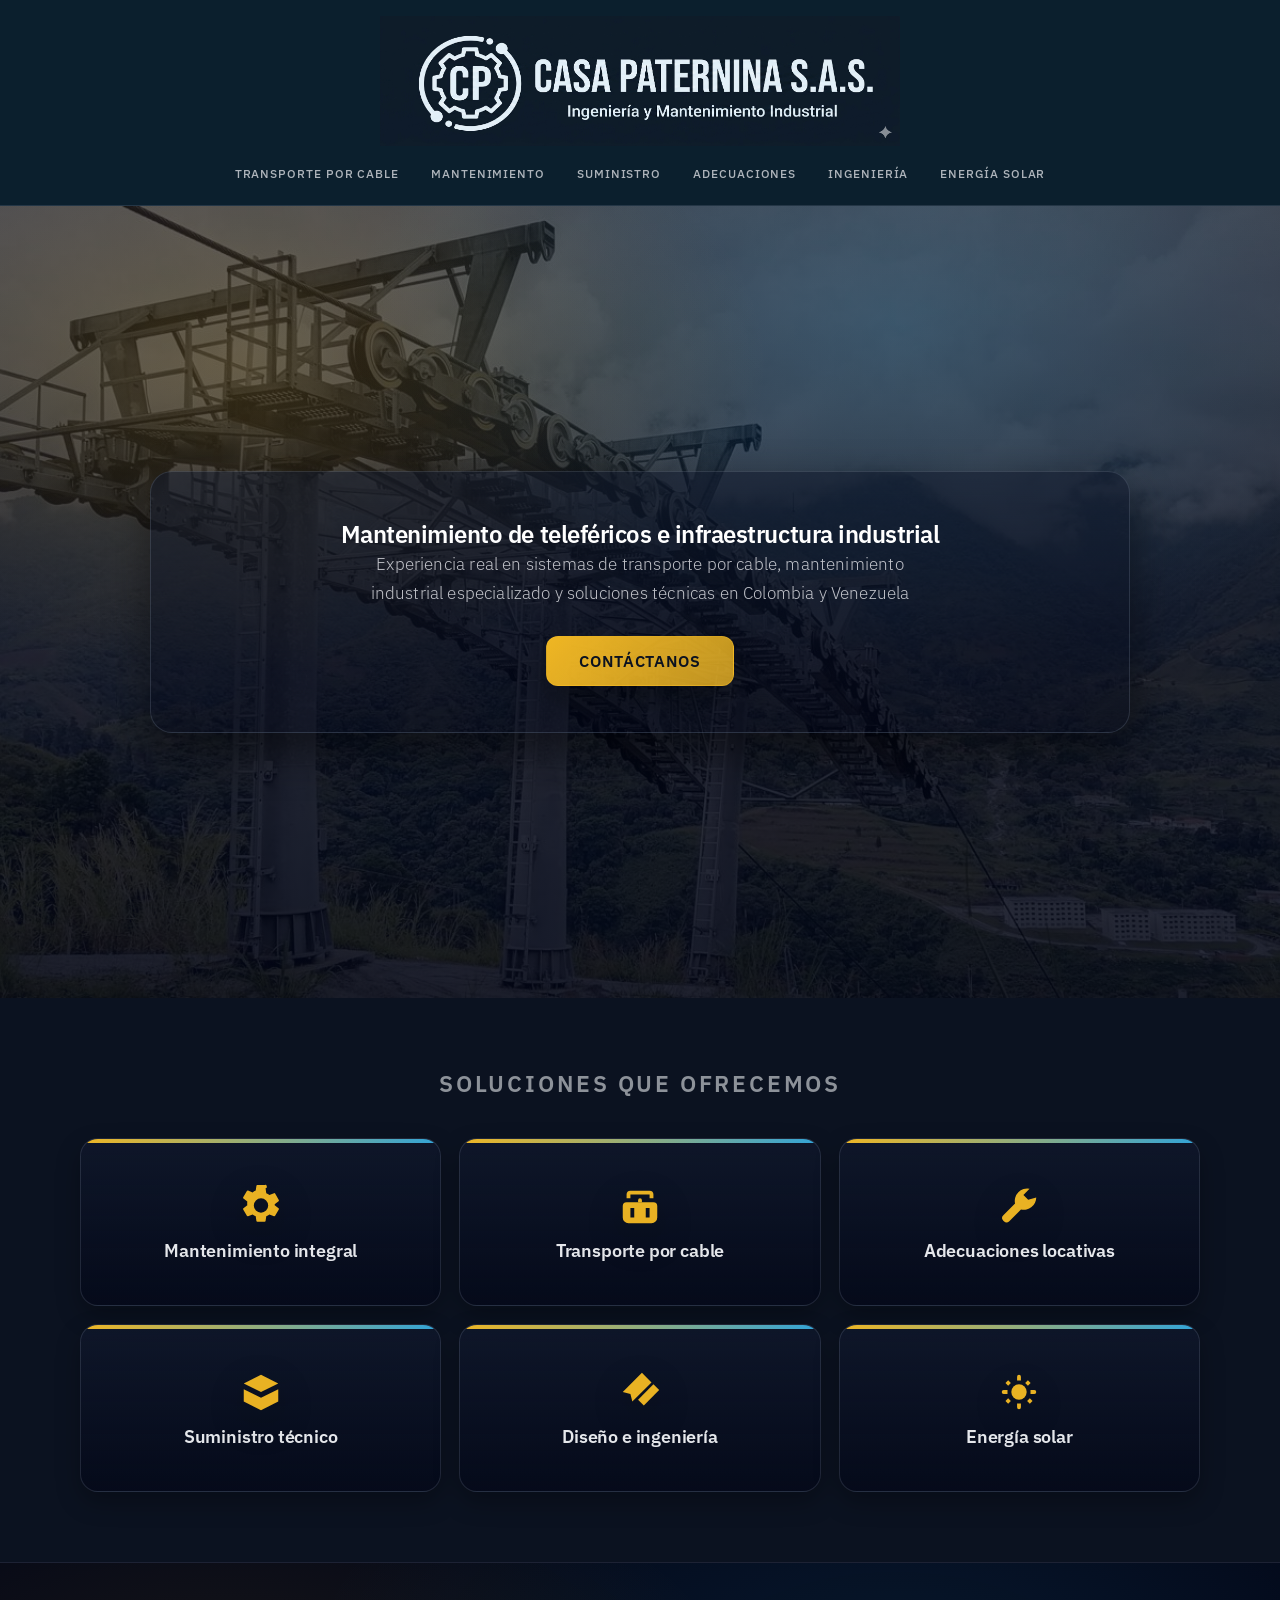
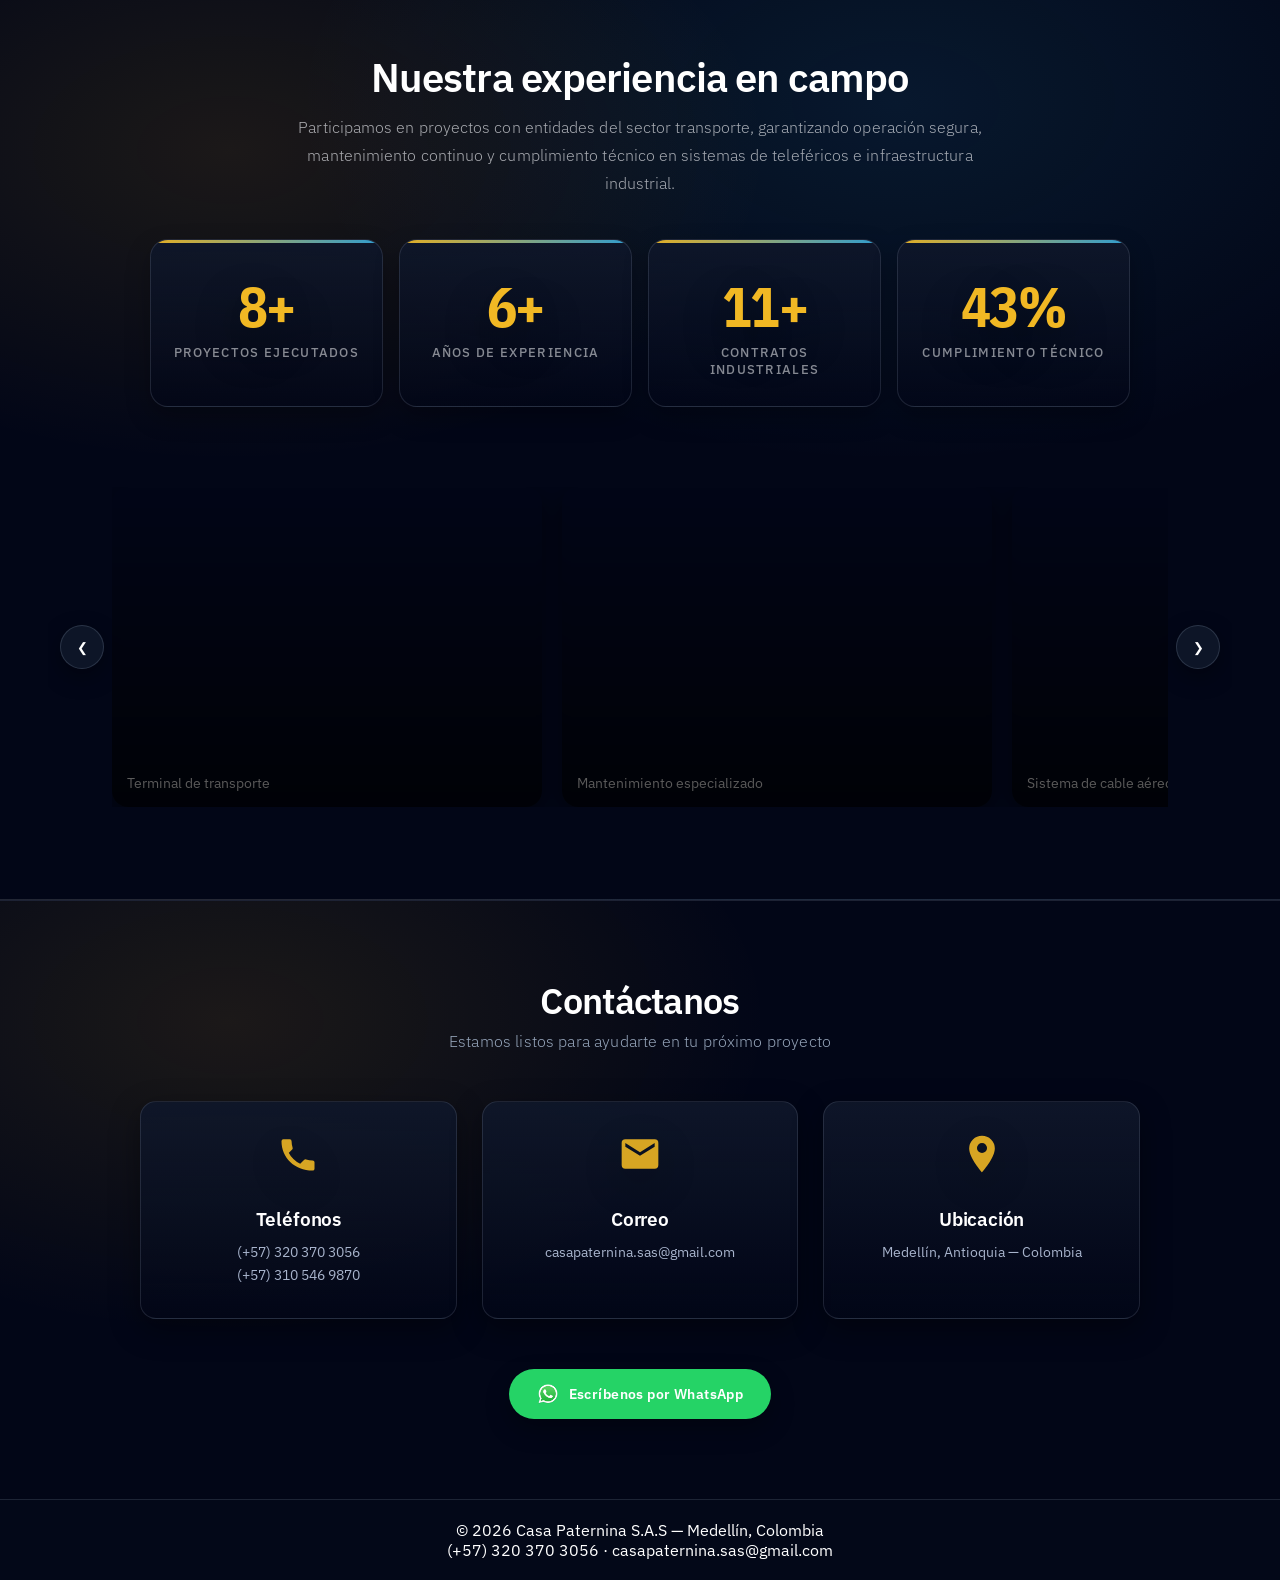
==== commit 57e68486: "SEO técnico: auditoría completa e implementación de mejoras CRÍTICO: - index.html: agrega H1 faltant" ====
--- a/index.html
+++ b/index.html
@@ -6,23 +6,40 @@
 
     <title>Casa Paternina SAS — Mantenimiento de Teleféricos e Infraestructura Industrial</title>
     <meta name="description" content="Empresa colombiana especializada en mantenimiento de teleféricos, sistemas de transporte por cable, mantenimiento industrial, adecuaciones locativas y suministro de mobiliario institucional. Experiencia en Colombia y Venezuela.">
-    <meta name="keywords" content="mantenimiento teleféricos, mantenimiento sistemas por cable, mantenimiento industrial, adecuaciones locativas, mobiliario institucional, transporte por cable, cable car maintenance, ropeway maintenance">
     <meta name="author" content="Casa Paternina SAS">
     <meta name="robots" content="index, follow">
     <link rel="canonical" href="https://www.casapaternina.com/">
+
+    <!-- Favicon -->
+    <link rel="icon" type="image/png" href="img/logo2.png">
+    <link rel="apple-touch-icon" href="img/logo2.png">
 
     <!-- Open Graph -->
     <meta property="og:type" content="website">
     <meta property="og:url" content="https://www.casapaternina.com/">
     <meta property="og:title" content="Casa Paternina SAS — Mantenimiento de Teleféricos e Infraestructura Industrial">
-    <meta property="og:description" content="Empresa colombiana especializada en mantenimiento de teleféricos, sistemas de transporte por cable, mantenimiento industrial y suministro de mobiliario institucional.">
-    <meta property="og:image" content="https://www.casapaternina.com/img/logo2.png">
+    <meta property="og:description" content="Empresa colombiana especializada en mantenimiento de teleféricos, sistemas de transporte por cable, mantenimiento industrial y adecuaciones locativas. Experiencia en Colombia y Venezuela.">
+    <meta property="og:image" content="https://www.casapaternina.com/img/foto1teleferico.jpg">
+    <meta property="og:image:width" content="1200">
+    <meta property="og:image:height" content="630">
     <meta property="og:locale" content="es_CO">
     <meta property="og:site_name" content="Casa Paternina SAS">
 
+    <!-- Twitter Card -->
+    <meta name="twitter:card" content="summary_large_image">
+    <meta name="twitter:title" content="Casa Paternina SAS — Mantenimiento de Teleféricos e Infraestructura Industrial">
+    <meta name="twitter:description" content="Empresa especializada en mantenimiento de teleféricos, transporte por cable y mantenimiento industrial. Colombia y Venezuela.">
+    <meta name="twitter:image" content="https://www.casapaternina.com/img/foto1teleferico.jpg">
+
+    <!-- Preload LCP image (hero background) -->
+    <link rel="preload" as="image" href="img/proyecto3.jpeg">
+
+    <!-- Google Fonts — non-blocking -->
     <link rel="preconnect" href="https://fonts.googleapis.com">
     <link rel="preconnect" href="https://fonts.gstatic.com" crossorigin>
-    <link href="https://fonts.googleapis.com/css2?family=IBM+Plex+Sans:ital,wght@0,300;0,400;0,500;0,600;0,700;1,400&family=IBM+Plex+Sans+Condensed:wght@700&display=swap" rel="stylesheet">
+    <link rel="preload" as="style" href="https://fonts.googleapis.com/css2?family=IBM+Plex+Sans:ital,wght@0,300;0,400;0,500;0,600;0,700;1,400&family=IBM+Plex+Sans+Condensed:wght@700&display=swap">
+    <link rel="stylesheet" href="https://fonts.googleapis.com/css2?family=IBM+Plex+Sans:ital,wght@0,300;0,400;0,500;0,600;0,700;1,400&family=IBM+Plex+Sans+Condensed:wght@700&display=swap" media="print" onload="this.media='all'">
+    <noscript><link rel="stylesheet" href="https://fonts.googleapis.com/css2?family=IBM+Plex+Sans:ital,wght@0,300;0,400;0,500;0,600;0,700;1,400&family=IBM+Plex+Sans+Condensed:wght@700&display=swap"></noscript>
     <link rel="stylesheet" href="style.css">
 
 </head>
@@ -31,7 +48,7 @@
 <!-- HEADER -->
 <header class="header">
     <a href="index.html" aria-label="Casa Paternina SAS — Inicio">
-        <img src="img/logo2.png" alt="Casa Paternina SAS" class="logo-header">
+        <img src="img/logo2.png" alt="Casa Paternina SAS" class="logo-header" width="520" height="130" loading="eager">
     </a>
     <nav aria-label="Navegación principal">
         <ul class="nav-list">
@@ -45,18 +62,20 @@
     </nav>
 </header>
 
+<main>
+
 <!-- HERO -->
 <section class="hero">
     <div class="hero-content">
-        <h2>Soluciones industriales de alto nivel</h2>
-        <p>Experiencia real en sistemas de transporte por cable y mantenimiento especializado</p>
-        <a href="https://wa.me/573203703056" class="btn">Contáctanos</a>
+        <h1>Mantenimiento de teleféricos e infraestructura industrial</h1>
+        <p>Experiencia real en sistemas de transporte por cable, mantenimiento industrial especializado y soluciones técnicas en Colombia y Venezuela</p>
+        <a href="https://wa.me/573203703056" class="btn" rel="noopener noreferrer" target="_blank">Contáctanos</a>
     </div>
 </section>
 
 <!-- ================= SERVICIOS ================= -->
 <section class="servicios" id="soluciones">
-    <h2>SOLUCIONES QUE OFRECEMOS</h2>
+    <h2>Soluciones que ofrecemos</h2>
 
     <div class="grid">
 
@@ -131,7 +150,7 @@
         <h2>Nuestra experiencia en campo</h2>
         <p>
             Participamos en proyectos con entidades del sector transporte, garantizando operación segura,
-            mantenimiento continuo y cumplimiento técnico.
+            mantenimiento continuo y cumplimiento técnico en sistemas de teleféricos e infraestructura industrial.
         </p>
 
         <div class="metrics">
@@ -154,7 +173,7 @@
         </div>
     </div>
 
-    <div class="carousel-container" role="region" aria-roledescription="carrusel" aria-label="Galería de proyectos en campo">
+    <div class="carousel-container" role="region" aria-roledescription="carrusel" aria-label="Galería de proyectos ejecutados por Casa Paternina SAS">
 
         <button type="button" class="carousel-btn prev" aria-label="Ver imagen anterior">&#10094;</button>
         <button type="button" class="carousel-btn next" aria-label="Ver imagen siguiente">&#10095;</button>
@@ -163,90 +182,89 @@
             <div class="carousel-track">
 
                 <div class="slide">
-                    <img src="img/foto1terminaltransporte.jpg" alt="" loading="lazy" decoding="async">
+                    <img src="img/foto1terminaltransporte.jpg" alt="Terminal de transporte por cable — proyecto Casa Paternina SAS en Colombia" loading="eager" decoding="async" width="430" height="320">
                     <div class="slide-text">Terminal de transporte</div>
                 </div>
 
                 <div class="slide">
-                    <img src="img/proyecto1.jpeg" alt="" loading="lazy" decoding="async">
+                    <img src="img/proyecto1.jpeg" alt="Mantenimiento preventivo de sistema de teleférico en Colombia" loading="lazy" decoding="async" width="430" height="320">
                     <div class="slide-text">Mantenimiento especializado</div>
                 </div>
 
                 <div class="slide">
-                    <img src="img/proyecto2.jpeg" alt="" loading="lazy" decoding="async">
+                    <img src="img/proyecto2.jpeg" alt="Cable aéreo — inspección y mantenimiento técnico especializado" loading="lazy" decoding="async" width="430" height="320">
                     <div class="slide-text">Sistema de cable aéreo</div>
                 </div>
 
                 <div class="slide">
-                    <img src="img/proyecto3.jpeg" alt="" loading="lazy" decoding="async">
+                    <img src="img/proyecto3.jpeg" alt="Operación técnica de teleférico — infraestructura de transporte por cable" loading="lazy" decoding="async" width="430" height="320">
                     <div class="slide-text">Operación técnica</div>
                 </div>
 
                 <div class="slide">
-                    <img src="img/proyecto4.jpeg" alt="" loading="lazy" decoding="async">
+                    <img src="img/proyecto4.jpeg" alt="Proyecto de infraestructura industrial — Casa Paternina SAS" loading="lazy" decoding="async" width="430" height="320">
                     <div class="slide-text">Infraestructura industrial</div>
                 </div>
 
                 <div class="slide">
-                    <img src="img/proyecto5.jpeg" alt="" loading="lazy" decoding="async">
+                    <img src="img/proyecto5.jpeg" alt="Mantenimiento correctivo de sistemas de transporte por cable" loading="lazy" decoding="async" width="430" height="320">
                     <div class="slide-text">Mantenimiento correctivo</div>
                 </div>
 
                 <div class="slide">
-                    <img src="img/proyecto6.jpeg" alt="" loading="lazy" decoding="async">
+                    <img src="img/proyecto6.jpeg" alt="Inspección técnica de sistemas de cable — control de calidad industrial" loading="lazy" decoding="async" width="430" height="320">
                     <div class="slide-text">Inspección técnica</div>
                 </div>
 
                 <div class="slide">
-                    <img src="img/proyecto7.jpeg" alt="" loading="lazy" decoding="async">
+                    <img src="img/proyecto7.jpeg" alt="Optimización operativa de infraestructura de transporte industrial" loading="lazy" decoding="async" width="430" height="320">
                     <div class="slide-text">Optimización operativa</div>
                 </div>
 
                 <div class="slide">
-                    <img src="img/foto1ingenieria.jpg" alt="" loading="lazy" decoding="async">
+                    <img src="img/foto1ingenieria.jpg" alt="Diseño e ingeniería industrial aplicada — Casa Paternina SAS" loading="lazy" decoding="async" width="430" height="320">
                     <div class="slide-text">Diseño e ingeniería</div>
                 </div>
 
                 <div class="slide">
-                    <img src="img/foto2ingenieria.jpg" alt="" loading="lazy" decoding="async">
+                    <img src="img/foto2ingenieria.jpg" alt="Ingeniería aplicada a sistemas de transporte por cable" loading="lazy" decoding="async" width="430" height="320">
                     <div class="slide-text">Ingeniería aplicada</div>
                 </div>
 
                 <div class="slide">
-                    <img src="img/foto1mantenimiento.jpg" alt="" loading="lazy" decoding="async">
+                    <img src="img/foto1mantenimiento.jpg" alt="Mantenimiento especializado de equipos industriales en Colombia" loading="lazy" decoding="async" width="430" height="320">
                     <div class="slide-text">Mantenimiento especializado</div>
                 </div>
 
                 <div class="slide">
-                    <img src="img/foto1mobiliario.jpg" alt="" loading="lazy" decoding="async">
+                    <img src="img/foto1mobiliario.jpg" alt="Mobiliario institucional para terminal de transporte" loading="lazy" decoding="async" width="430" height="320">
                     <div class="slide-text">Mobiliario industrial</div>
                 </div>
 
                 <div class="slide">
-                    <img src="img/foto2mobiliario.jpg" alt="" loading="lazy" decoding="async">
+                    <img src="img/foto2mobiliario.jpg" alt="Soluciones de mobiliario para infraestructura institucional" loading="lazy" decoding="async" width="430" height="320">
                     <div class="slide-text">Soluciones de mobiliario</div>
                 </div>
 
                 <div class="slide">
-                    <img src="img/foto3mobiliario.jpg" alt="" loading="lazy" decoding="async">
+                    <img src="img/foto3mobiliario.jpg" alt="Adecuaciones locativas con mobiliario técnico especializado" loading="lazy" decoding="async" width="430" height="320">
                     <div class="slide-text">Adecuaciones locativas</div>
                 </div>
 
                 <div class="slide">
-                    <img src="img/foto4mobiliario.jpg" alt="" loading="lazy" decoding="async">
+                    <img src="img/foto4mobiliario.jpg" alt="Equipamiento y suministro para instalaciones industriales" loading="lazy" decoding="async" width="430" height="320">
                     <div class="slide-text">Equipamiento industrial</div>
                 </div>
 
                 <div class="slide">
-                    <img src="img/foto1teleferico.jpg" alt="" loading="lazy" decoding="async">
+                    <img src="img/foto1teleferico.jpg" alt="Sistema de teleférico — mantenimiento y operación técnica en Colombia" loading="lazy" decoding="async" width="430" height="320">
                     <div class="slide-text">Sistema de teleférico</div>
                 </div>
 
                 <div class="slide">
-                    <img src="img/foto2telefericos.jpg" alt="" loading="lazy" decoding="async">
+                    <img src="img/foto2telefericos.jpg" alt="Transporte por cable — ropeway maintenance Colombia" loading="lazy" decoding="async" width="430" height="320">
                     <div class="slide-text">Transporte por cable</div>
                 </div>
-
 
             </div>
         </div>
@@ -268,8 +286,8 @@
                 <path fill="currentColor" d="M6.62 10.79a15.05 15.05 0 0 0 6.59 6.59l2.2-2.2a1 1 0 0 1 1.01-.24c1.12.37 2.33.57 3.58.57a1 1 0 0 1 1 1V20a1 1 0 0 1-1 1C10.07 21 3 13.93 3 5a1 1 0 0 1 1-1h3.5a1 1 0 0 1 1 1c0 1.25.2 2.46.57 3.58a1 1 0 0 1-.24 1.01l-2.2 2.2z"/>
             </svg>
             <h3>Teléfonos</h3>
-            <p>(+57) 320 370 3056</p>
-            <p>(+57) 310 546 9870</p>
+            <p><a href="tel:+573203703056">(+57) 320 370 3056</a></p>
+            <p><a href="tel:+573105469870">(+57) 310 546 9870</a></p>
         </div>
 
         <div class="contacto-card">
@@ -277,7 +295,7 @@
                 <path fill="currentColor" d="M20 4H4a2 2 0 0 0-2 2v12a2 2 0 0 0 2 2h16a2 2 0 0 0 2-2V6a2 2 0 0 0-2-2zm0 4-8 5-8-5V6l8 5 8-5v2z"/>
             </svg>
             <h3>Correo</h3>
-            <p>casapaternina.sas@gmail.com</p>
+            <p><a href="mailto:casapaternina.sas@gmail.com">casapaternina.sas@gmail.com</a></p>
         </div>
 
         <div class="contacto-card">
@@ -285,25 +303,29 @@
                 <path fill="currentColor" d="M12 2a7 7 0 0 0-7 7c0 5.25 7 13 7 13s7-7.75 7-13a7 7 0 0 0-7-7zm0 9.5A2.5 2.5 0 1 1 12 6a2.5 2.5 0 0 1 0 5.5z"/>
             </svg>
             <h3>Ubicación</h3>
-            <p>Medellín - Colombia</p>
+            <p>Medellín, Antioquia — Colombia</p>
         </div>
 
     </div>
 
     <!-- BOTÓN WHATSAPP -->
     <div class="whatsapp-box">
-        <a href="https://wa.me/573203703056" target="_blank" class="btn-whatsapp">
-            <img src="img/whatsapp.png" class="icono-wsp">
+        <a href="https://wa.me/573203703056" target="_blank" rel="noopener noreferrer" class="btn-whatsapp">
+            <img src="img/whatsapp.png" alt="WhatsApp" class="icono-wsp" width="22" height="22">
             Escríbenos por WhatsApp
         </a>
     </div>
 
 </section>
+
+</main>
 
 <!-- FOOTER -->
 <footer>
-    <p>© 2026 Casa Paternina S.A.S</p>
-    <p>Medellín - Colombia</p>
+    <address style="font-style:normal;">
+        <p>© 2026 Casa Paternina S.A.S — Medellín, Colombia</p>
+        <p><a href="tel:+573203703056" style="color:inherit;">(+57) 320 370 3056</a> · <a href="mailto:casapaternina.sas@gmail.com" style="color:inherit;">casapaternina.sas@gmail.com</a></p>
+    </address>
 </footer>
 
 <script type="application/ld+json">
@@ -311,15 +333,20 @@
   "@context": "https://schema.org",
   "@graph": [
     {
-      "@type": "Organization",
+      "@type": ["Organization", "LocalBusiness"],
       "@id": "https://www.casapaternina.com/#organization",
       "name": "Casa Paternina SAS",
       "url": "https://www.casapaternina.com",
-      "logo": "https://www.casapaternina.com/img/logo2.png",
+      "logo": {
+        "@type": "ImageObject",
+        "url": "https://www.casapaternina.com/img/logo2.png"
+      },
+      "image": "https://www.casapaternina.com/img/foto1teleferico.jpg",
       "description": "Empresa colombiana especializada en mantenimiento de teleféricos, sistemas de transporte por cable, mantenimiento industrial, adecuaciones locativas y suministro de mobiliario institucional.",
+      "telephone": "+57-320-370-3056",
+      "email": "casapaternina.sas@gmail.com",
       "address": {
         "@type": "PostalAddress",
-        "streetAddress": "Medellín",
         "addressLocality": "Medellín",
         "addressRegion": "Antioquia",
         "addressCountry": "CO"
@@ -328,25 +355,32 @@
         {
           "@type": "ContactPoint",
           "telephone": "+57-320-370-3056",
-          "contactType": "customer service"
+          "contactType": "customer service",
+          "areaServed": ["CO", "VE"],
+          "availableLanguage": "Spanish"
         },
         {
           "@type": "ContactPoint",
           "telephone": "+57-310-546-9870",
-          "contactType": "customer service"
+          "contactType": "customer service",
+          "areaServed": ["CO", "VE"],
+          "availableLanguage": "Spanish"
         }
       ],
-      "email": "casapaternina.sas@gmail.com",
-      "areaServed": ["CO", "VE", "LATAM"],
+      "areaServed": [
+        {"@type": "Country", "name": "Colombia"},
+        {"@type": "Country", "name": "Venezuela"}
+      ],
       "knowsAbout": [
         "Mantenimiento de teleféricos",
         "Sistemas de transporte por cable",
+        "Ropeway maintenance",
+        "Cable car maintenance",
         "Mantenimiento industrial",
         "Adecuaciones locativas",
-        "Mobiliario institucional",
-        "Cable car maintenance",
-        "Ropeway maintenance"
+        "Energía solar fotovoltaica"
       ],
+      "priceRange": "$$",
       "sameAs": []
     },
     {
@@ -361,18 +395,18 @@
       "@type": "ItemList",
       "name": "Servicios Casa Paternina SAS",
       "itemListElement": [
-        { "@type": "ListItem", "position": 1, "name": "Transporte por cable", "url": "https://www.casapaternina.com/transporte.html" },
-        { "@type": "ListItem", "position": 2, "name": "Mantenimiento integral", "url": "https://www.casapaternina.com/mantenimiento.html" },
-        { "@type": "ListItem", "position": 3, "name": "Suministro técnico", "url": "https://www.casapaternina.com/suministro.html" },
-        { "@type": "ListItem", "position": 4, "name": "Adecuaciones locativas", "url": "https://www.casapaternina.com/adecuaciones.html" },
-        { "@type": "ListItem", "position": 5, "name": "Diseño e ingeniería", "url": "https://www.casapaternina.com/ingenieria.html" },
-        { "@type": "ListItem", "position": 6, "name": "Energía solar", "url": "https://www.casapaternina.com/energia.html" }
+        { "@type": "ListItem", "position": 1, "name": "Transporte por cable y teleféricos", "url": "https://www.casapaternina.com/transporte.html" },
+        { "@type": "ListItem", "position": 2, "name": "Mantenimiento industrial integral", "url": "https://www.casapaternina.com/mantenimiento.html" },
+        { "@type": "ListItem", "position": 3, "name": "Suministro técnico institucional", "url": "https://www.casapaternina.com/suministro.html" },
+        { "@type": "ListItem", "position": 4, "name": "Adecuaciones locativas industriales", "url": "https://www.casapaternina.com/adecuaciones.html" },
+        { "@type": "ListItem", "position": 5, "name": "Diseño e ingeniería industrial", "url": "https://www.casapaternina.com/ingenieria.html" },
+        { "@type": "ListItem", "position": 6, "name": "Energía solar fotovoltaica", "url": "https://www.casapaternina.com/energia.html" }
       ]
     }
   ]
 }
 </script>
-<script src="main.js"></script>
+<script src="main.js" defer></script>
 
 </body>
-</html>+</html>
--- a/style.css
+++ b/style.css
@@ -39,6 +39,18 @@
 
 /* Links */
 a{ color: inherit; }
+
+/* Contact links (tel/mailto) in cards and footer */
+.contacto-card a,
+.contacto-card a:visited,
+footer address a {
+    color: inherit;
+    text-decoration: none;
+}
+.contacto-card a:hover {
+    color: var(--accent);
+    text-decoration: underline;
+}
 
 /* Headings */
 h1,h2,h3{
@@ -522,9 +534,13 @@
 /* IMAGEN DESTACADA */
 .page-img {
     width: 100%;
+    height: auto;
+    aspect-ratio: 16 / 9;
+    object-fit: cover;
     border-radius: 18px;
     margin-top: 30px;
     box-shadow: var(--shadow);
+    display: block;
 }
 
 /* ================= EXPERIENCIA ================= */
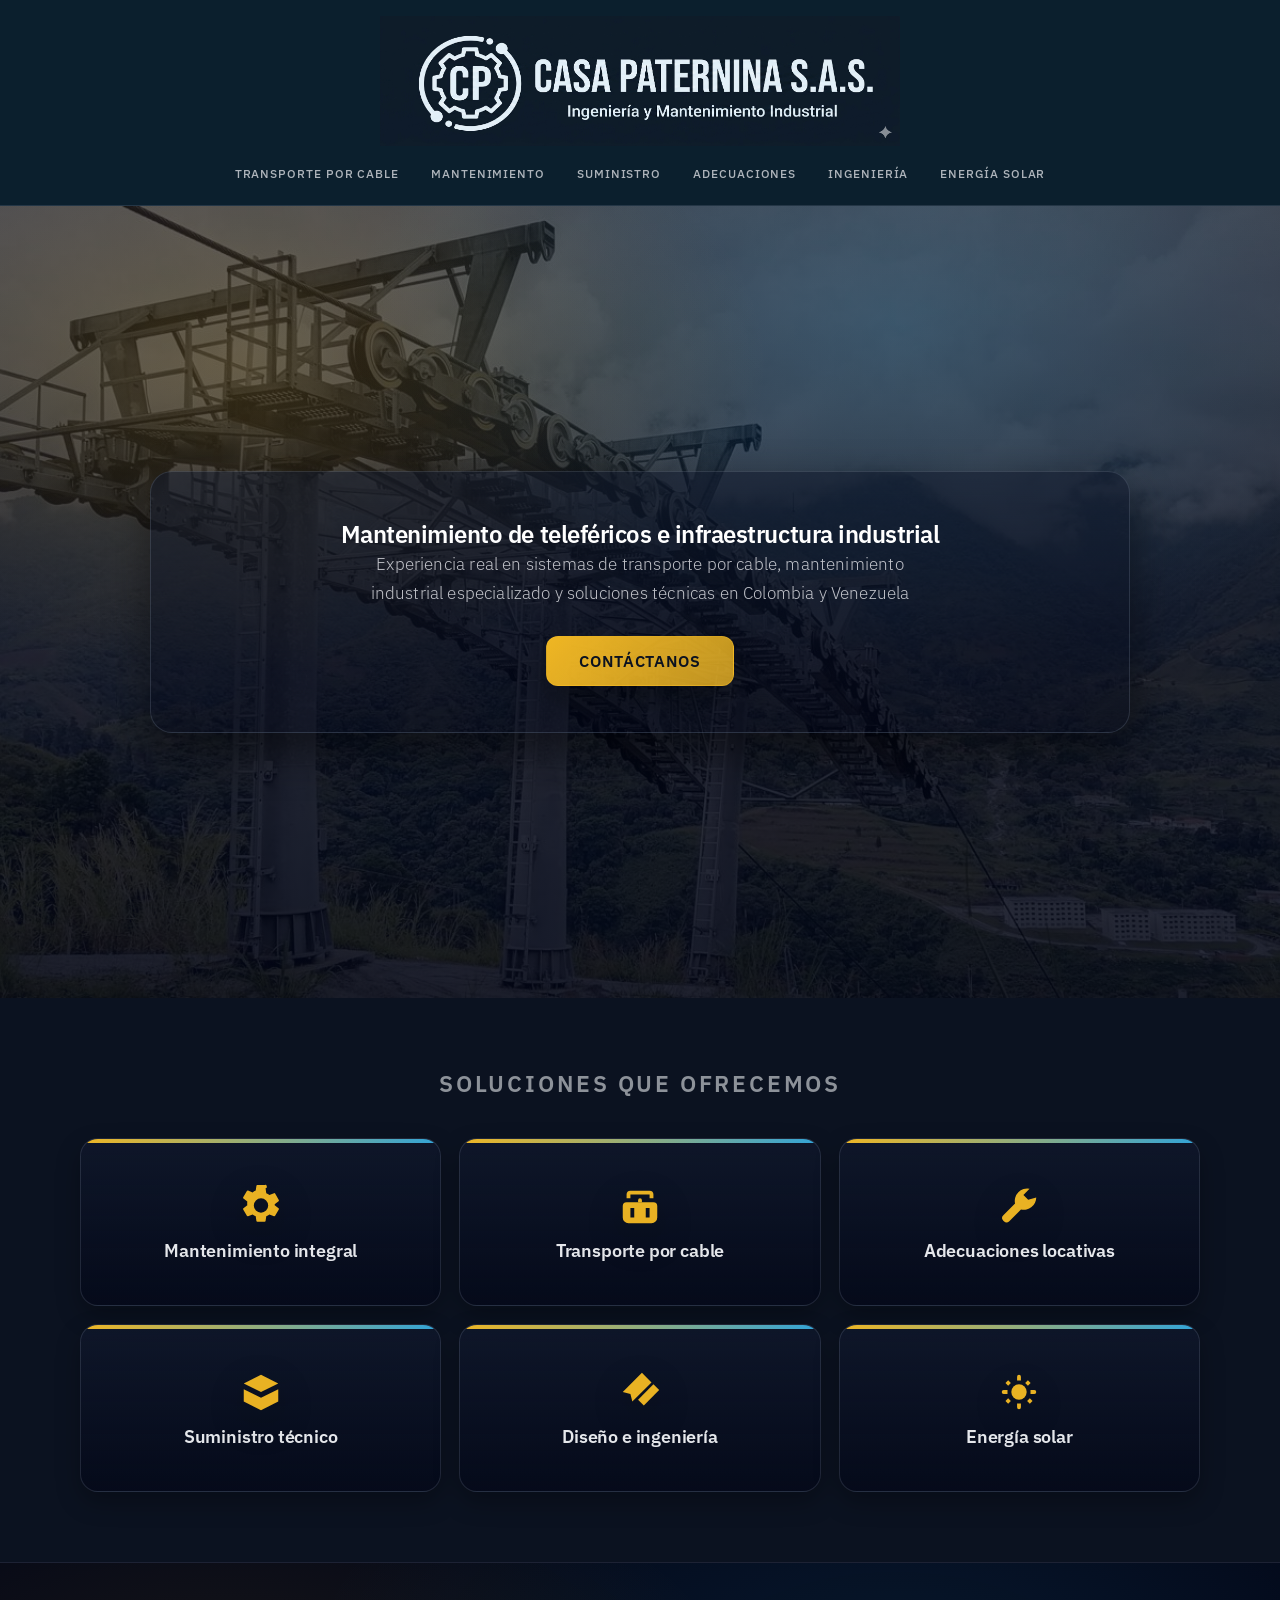
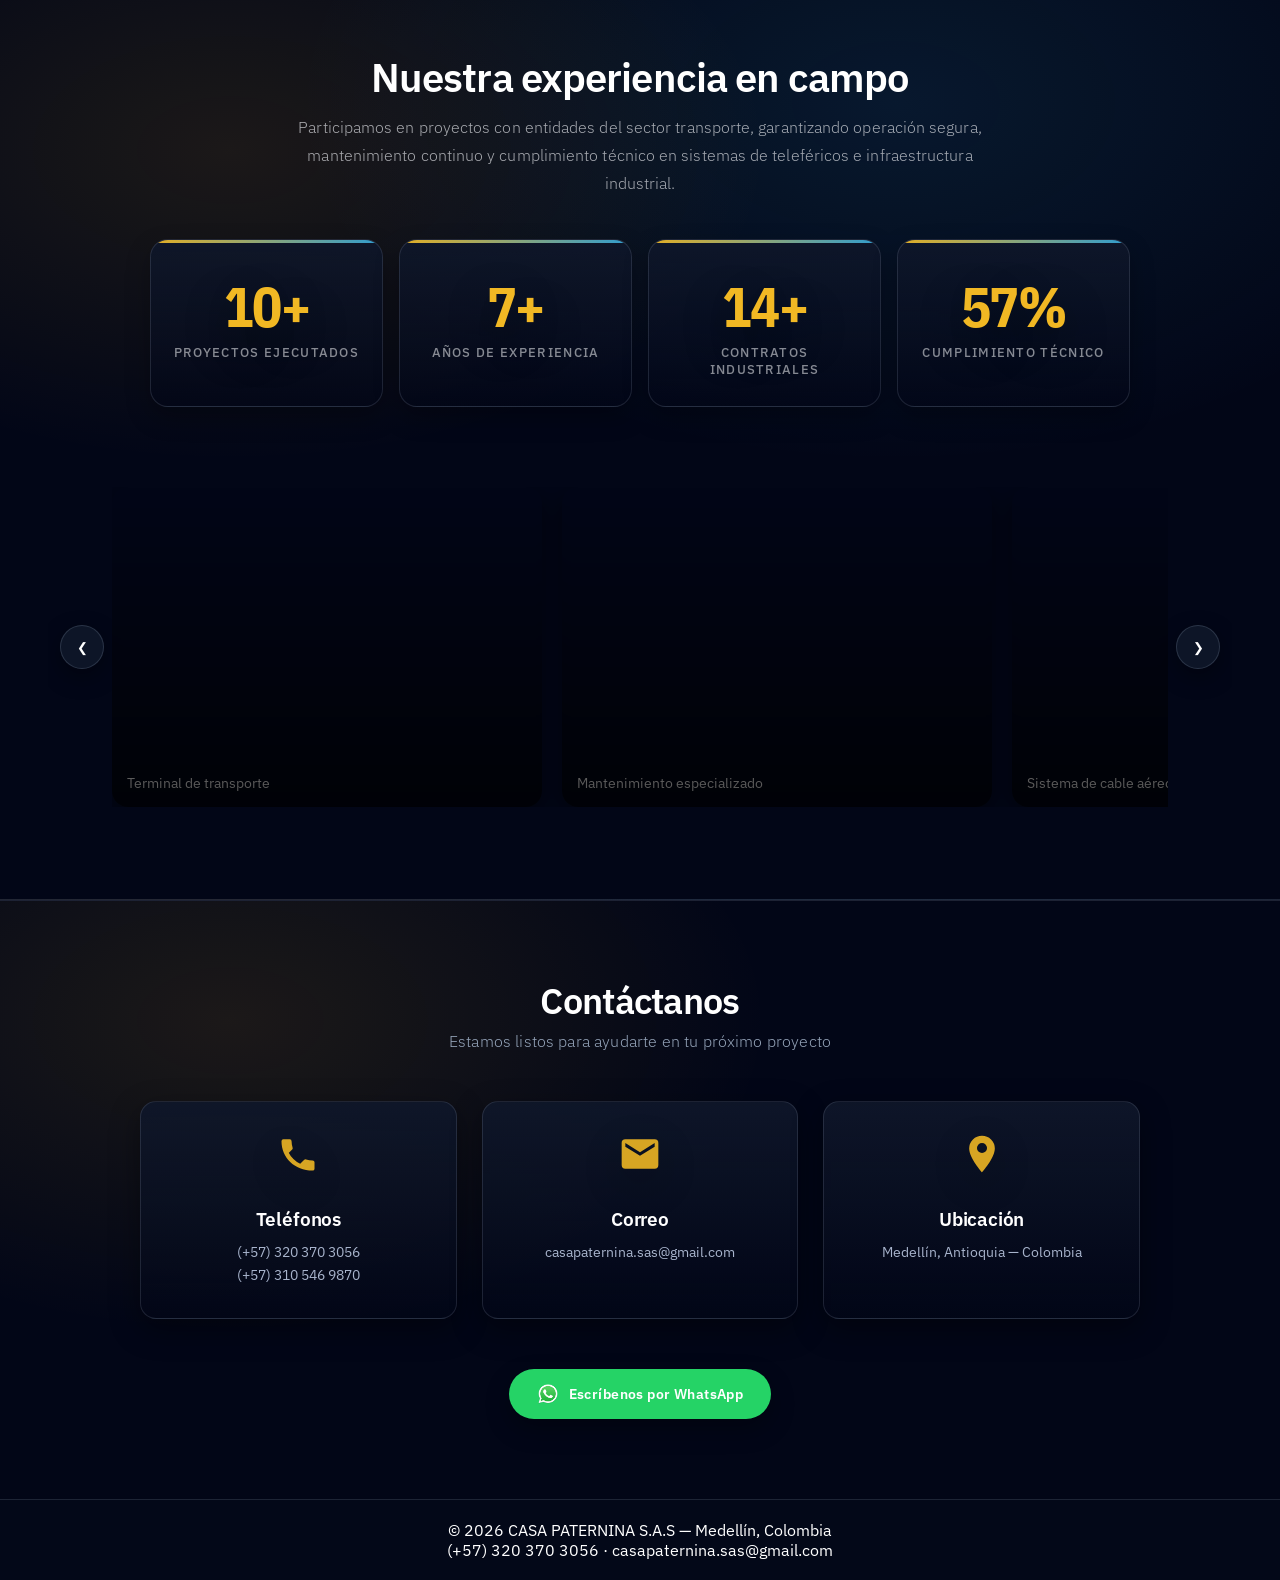
==== commit c9ba2ea8: "cambio del footer, del nombre de CASA PATERNINA, POR MAYUSCULAS" ====
--- a/index.html
+++ b/index.html
@@ -323,7 +323,7 @@
 <!-- FOOTER -->
 <footer>
     <address style="font-style:normal;">
-        <p>© 2026 Casa Paternina S.A.S — Medellín, Colombia</p>
+        <p>© 2026 CASA PATERNINA S.A.S — Medellín, Colombia</p>
         <p><a href="tel:+573203703056" style="color:inherit;">(+57) 320 370 3056</a> · <a href="mailto:casapaternina.sas@gmail.com" style="color:inherit;">casapaternina.sas@gmail.com</a></p>
     </address>
 </footer>
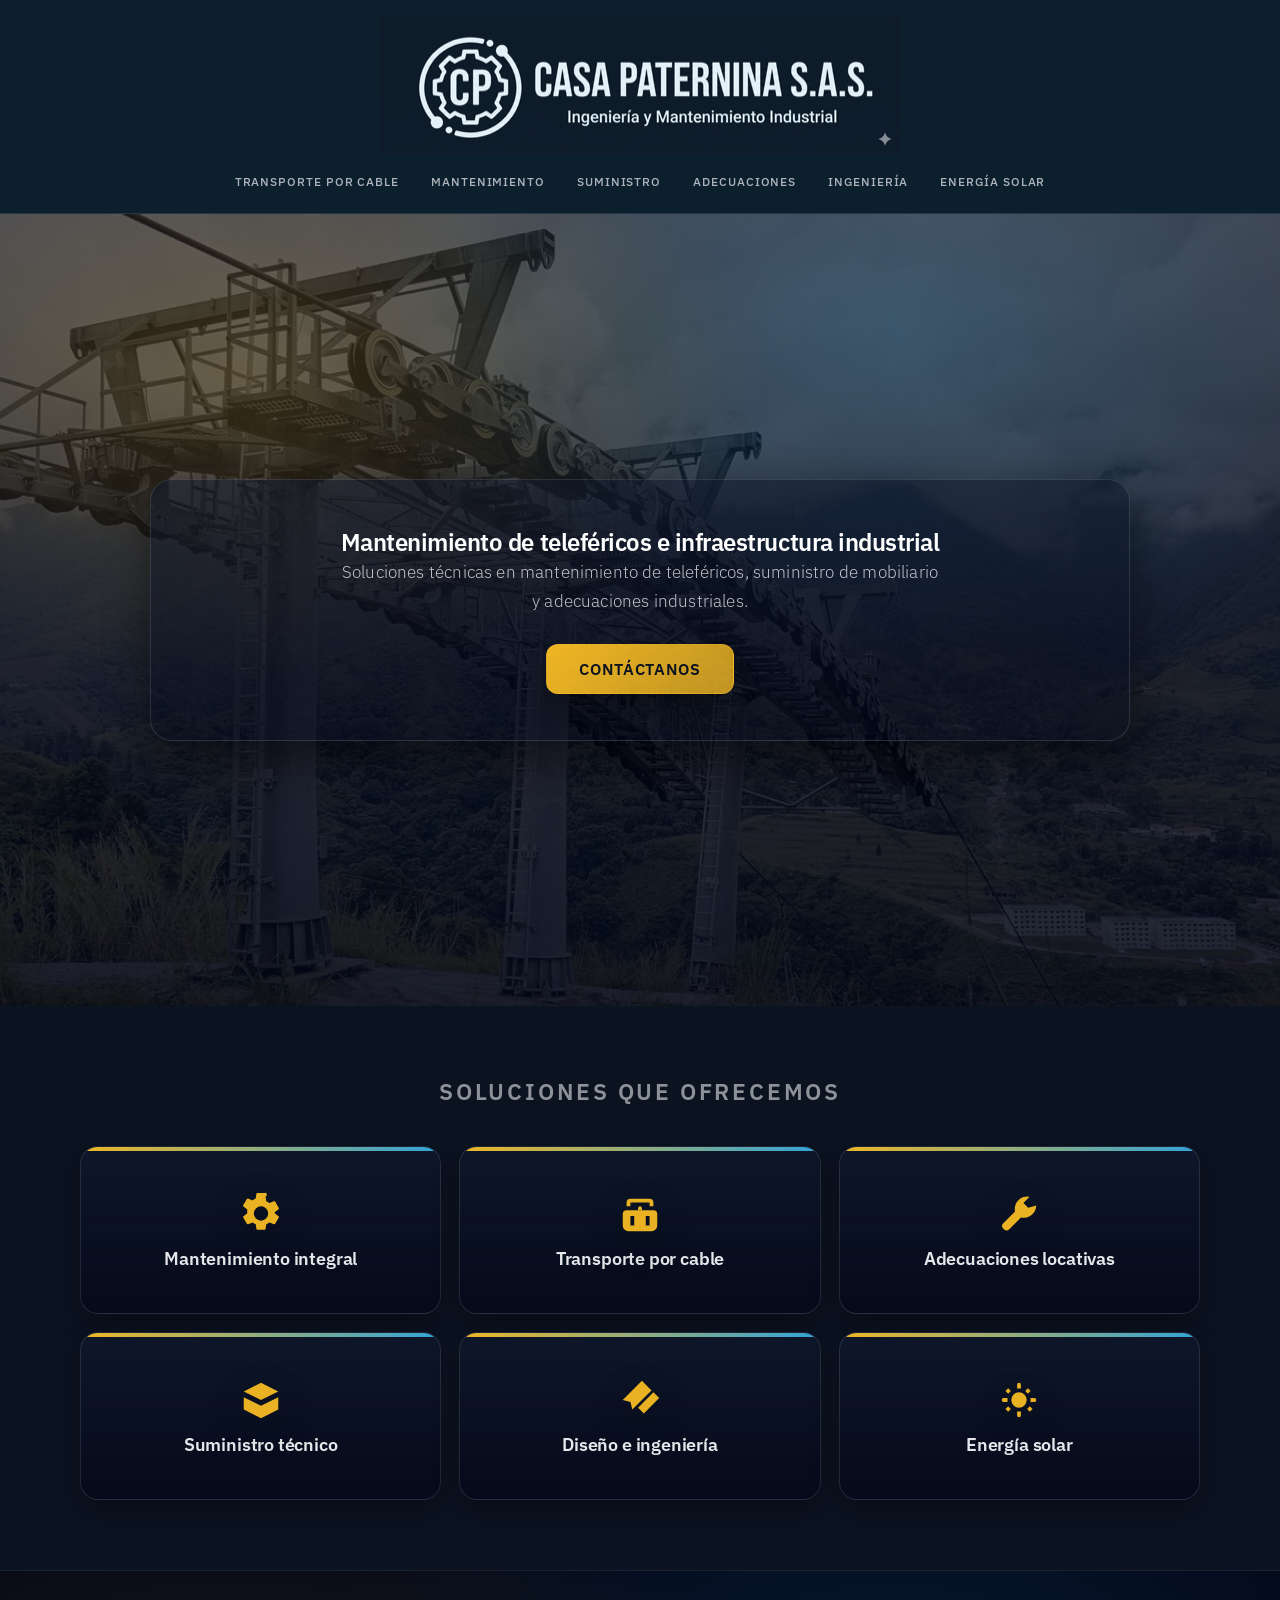
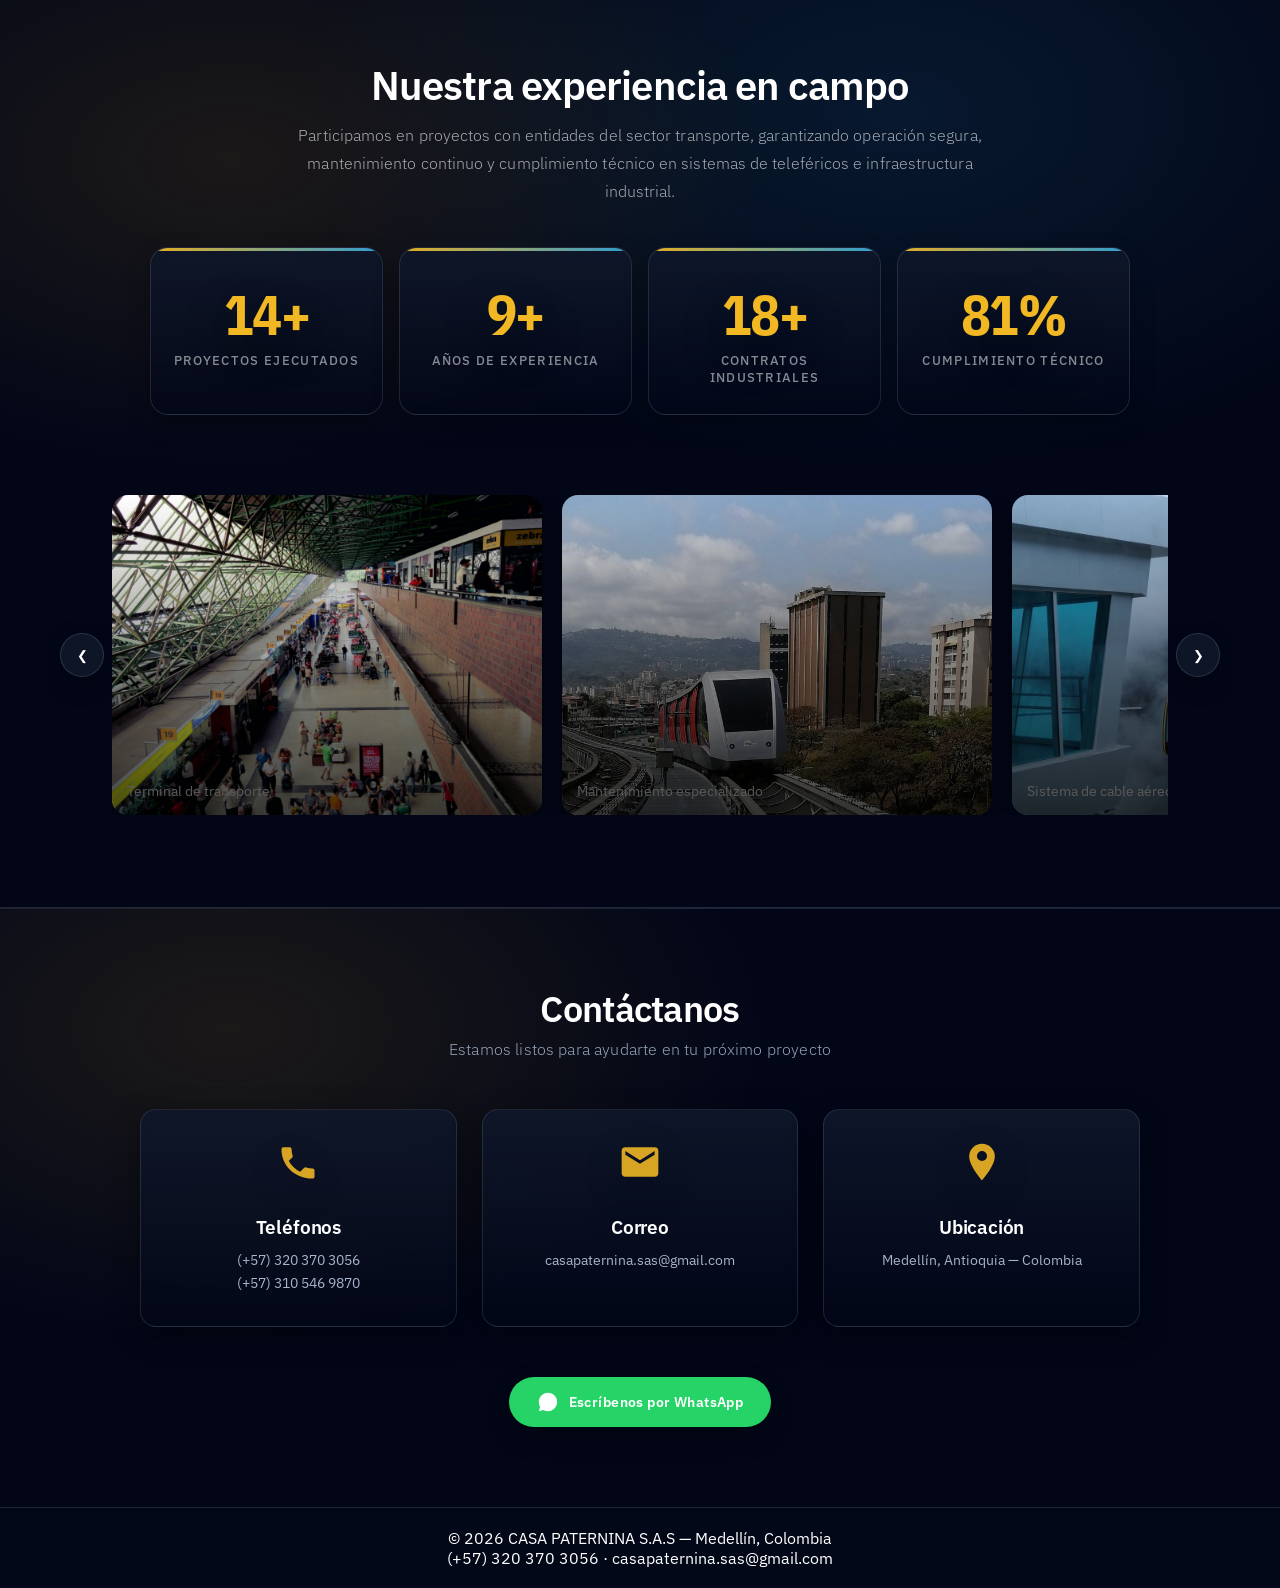
==== commit 38812cd3: "Perf + SEO: optimización móvil completa y reposicionamiento de marca - Imágenes comprimidas: 22MB → " ====
--- a/index.html
+++ b/index.html
@@ -3,22 +3,24 @@
 <head>
     <meta charset="UTF-8">
     <meta name="viewport" content="width=device-width, initial-scale=1.0">
+    <meta name="theme-color" content="#0b1220">
+    <meta name="color-scheme" content="dark">
 
     <title>Casa Paternina SAS — Mantenimiento de Teleféricos e Infraestructura Industrial</title>
-    <meta name="description" content="Empresa colombiana especializada en mantenimiento de teleféricos, sistemas de transporte por cable, mantenimiento industrial, adecuaciones locativas y suministro de mobiliario institucional. Experiencia en Colombia y Venezuela.">
+    <meta name="description" content="Empresa colombiana especializada en mantenimiento de teleféricos y sistemas de transporte por cable. Experiencia comprobada en infraestructura industrial, adecuaciones locativas y suministro técnico institucional.">
     <meta name="author" content="Casa Paternina SAS">
     <meta name="robots" content="index, follow">
     <link rel="canonical" href="https://www.casapaternina.com/">
 
     <!-- Favicon -->
-    <link rel="icon" type="image/png" href="img/logo2.png">
-    <link rel="apple-touch-icon" href="img/logo2.png">
+    <link rel="icon" type="image/png" href="img/favicon.png">
+    <link rel="apple-touch-icon" href="img/favicon.png">
 
     <!-- Open Graph -->
     <meta property="og:type" content="website">
     <meta property="og:url" content="https://www.casapaternina.com/">
     <meta property="og:title" content="Casa Paternina SAS — Mantenimiento de Teleféricos e Infraestructura Industrial">
-    <meta property="og:description" content="Empresa colombiana especializada en mantenimiento de teleféricos, sistemas de transporte por cable, mantenimiento industrial y adecuaciones locativas. Experiencia en Colombia y Venezuela.">
+    <meta property="og:description" content="Empresa colombiana especializada en mantenimiento de teleféricos y sistemas de transporte por cable. Soluciones técnicas industriales con trayectoria comprobada en proyectos de infraestructura crítica.">
     <meta property="og:image" content="https://www.casapaternina.com/img/foto1teleferico.jpg">
     <meta property="og:image:width" content="1200">
     <meta property="og:image:height" content="630">
@@ -28,18 +30,18 @@
     <!-- Twitter Card -->
     <meta name="twitter:card" content="summary_large_image">
     <meta name="twitter:title" content="Casa Paternina SAS — Mantenimiento de Teleféricos e Infraestructura Industrial">
-    <meta name="twitter:description" content="Empresa especializada en mantenimiento de teleféricos, transporte por cable y mantenimiento industrial. Colombia y Venezuela.">
+    <meta name="twitter:description" content="Empresa especializada en mantenimiento de teleféricos, transporte por cable y mantenimiento industrial. Medellín, Colombia.">
     <meta name="twitter:image" content="https://www.casapaternina.com/img/foto1teleferico.jpg">
 
     <!-- Preload LCP image (hero background) -->
-    <link rel="preload" as="image" href="img/proyecto3.jpeg">
+    <link rel="preload" as="image" fetchpriority="high" href="img/proyecto3.jpeg">
 
     <!-- Google Fonts — non-blocking -->
     <link rel="preconnect" href="https://fonts.googleapis.com">
     <link rel="preconnect" href="https://fonts.gstatic.com" crossorigin>
-    <link rel="preload" as="style" href="https://fonts.googleapis.com/css2?family=IBM+Plex+Sans:ital,wght@0,300;0,400;0,500;0,600;0,700;1,400&family=IBM+Plex+Sans+Condensed:wght@700&display=swap">
-    <link rel="stylesheet" href="https://fonts.googleapis.com/css2?family=IBM+Plex+Sans:ital,wght@0,300;0,400;0,500;0,600;0,700;1,400&family=IBM+Plex+Sans+Condensed:wght@700&display=swap" media="print" onload="this.media='all'">
-    <noscript><link rel="stylesheet" href="https://fonts.googleapis.com/css2?family=IBM+Plex+Sans:ital,wght@0,300;0,400;0,500;0,600;0,700;1,400&family=IBM+Plex+Sans+Condensed:wght@700&display=swap"></noscript>
+    <link rel="preload" as="style" href="https://fonts.googleapis.com/css2?family=IBM+Plex+Sans:wght@300;400;500;600&family=IBM+Plex+Sans+Condensed:wght@700&display=swap">
+    <link rel="stylesheet" href="https://fonts.googleapis.com/css2?family=IBM+Plex+Sans:wght@300;400;500;600&family=IBM+Plex+Sans+Condensed:wght@700&display=swap" media="print" onload="this.media='all'">
+    <noscript><link rel="stylesheet" href="https://fonts.googleapis.com/css2?family=IBM+Plex+Sans:wght@300;400;500;600&family=IBM+Plex+Sans+Condensed:wght@700&display=swap"></noscript>
     <link rel="stylesheet" href="style.css">
 
 </head>
@@ -48,7 +50,7 @@
 <!-- HEADER -->
 <header class="header">
     <a href="index.html" aria-label="Casa Paternina SAS — Inicio">
-        <img src="img/logo2.png" alt="Casa Paternina SAS" class="logo-header" width="520" height="130" loading="eager">
+        <img src="img/logo2.png" alt="Casa Paternina SAS" class="logo-header" width="520" height="138" loading="eager" fetchpriority="high">
     </a>
     <nav aria-label="Navegación principal">
         <ul class="nav-list">
@@ -68,7 +70,7 @@
 <section class="hero">
     <div class="hero-content">
         <h1>Mantenimiento de teleféricos e infraestructura industrial</h1>
-        <p>Experiencia real en sistemas de transporte por cable, mantenimiento industrial especializado y soluciones técnicas en Colombia y Venezuela</p>
+        <p>Soluciones técnicas en mantenimiento de teleféricos, suministro de mobiliario y adecuaciones industriales.</p>
         <a href="https://wa.me/573203703056" class="btn" rel="noopener noreferrer" target="_blank">Contáctanos</a>
     </div>
 </section>
@@ -182,7 +184,7 @@
             <div class="carousel-track">
 
                 <div class="slide">
-                    <img src="img/foto1terminaltransporte.jpg" alt="Terminal de transporte por cable — proyecto Casa Paternina SAS en Colombia" loading="eager" decoding="async" width="430" height="320">
+                    <img src="img/foto1terminaltransporte.jpg" alt="Terminal de transporte por cable — proyecto Casa Paternina SAS en Colombia" loading="lazy" decoding="async" width="430" height="320">
                     <div class="slide-text">Terminal de transporte</div>
                 </div>
 
@@ -311,7 +313,7 @@
     <!-- BOTÓN WHATSAPP -->
     <div class="whatsapp-box">
         <a href="https://wa.me/573203703056" target="_blank" rel="noopener noreferrer" class="btn-whatsapp">
-            <img src="img/whatsapp.png" alt="WhatsApp" class="icono-wsp" width="22" height="22">
+            <svg class="icono-wsp" viewBox="0 0 24 24" aria-hidden="true" width="22" height="22" fill="currentColor"><path d="M17.472 14.382c-.297-.149-1.758-.867-2.03-.967-.273-.099-.471-.148-.67.15-.197.297-.767.966-.94 1.164-.173.199-.347.223-.644.075-.297-.15-1.255-.463-2.39-1.475-.883-.788-1.48-1.761-1.653-2.059-.173-.297-.018-.458.13-.606.134-.133.298-.347.446-.52.149-.174.198-.298.298-.497.099-.198.05-.371-.025-.52-.075-.149-.669-1.612-.916-2.207-.242-.579-.487-.5-.669-.51-.173-.008-.371-.01-.57-.01-.198 0-.52.074-.792.372-.272.297-1.04 1.016-1.04 2.479 0 1.462 1.065 2.875 1.213 3.074.149.198 2.096 3.2 5.077 4.487.709.306 1.262.489 1.694.625.712.227 1.36.195 1.871.118.571-.085 1.758-.719 2.006-1.413.248-.694.248-1.289.173-1.413-.074-.124-.272-.198-.57-.347z"/><path d="M12 2C6.477 2 2 6.477 2 12c0 1.89.525 3.66 1.438 5.168L2 22l4.985-1.406A9.941 9.941 0 0 0 12 22c5.523 0 10-4.477 10-10S17.523 2 12 2z"/></svg>
             Escríbenos por WhatsApp
         </a>
     </div>
@@ -356,21 +358,18 @@
           "@type": "ContactPoint",
           "telephone": "+57-320-370-3056",
           "contactType": "customer service",
-          "areaServed": ["CO", "VE"],
+          "areaServed": ["CO"],
           "availableLanguage": "Spanish"
         },
         {
           "@type": "ContactPoint",
           "telephone": "+57-310-546-9870",
           "contactType": "customer service",
-          "areaServed": ["CO", "VE"],
+          "areaServed": ["CO"],
           "availableLanguage": "Spanish"
         }
       ],
-      "areaServed": [
-        {"@type": "Country", "name": "Colombia"},
-        {"@type": "Country", "name": "Venezuela"}
-      ],
+      "areaServed": [{"@type": "Country", "name": "Colombia"}],
       "knowsAbout": [
         "Mantenimiento de teleféricos",
         "Sistemas de transporte por cable",
--- a/style.css
+++ b/style.css
@@ -7,6 +7,7 @@
 
 /* ================= THEME ================= */
 :root{
+    color-scheme: dark;
     --bg: #0b1220;
     --brandbar: #0b1f2d; /* fondo del logo */
     --surface: rgba(15, 23, 42, 0.72);
@@ -158,7 +159,7 @@
     color: rgba(229, 231, 235, 0.82);
     padding: 10px 10px;
     border-radius: 12px;
-    transition: 0.25s;
+    transition: color 0.25s, border-color 0.25s, background 0.25s;
     border: 1px solid transparent;
 }
 
@@ -183,7 +184,7 @@
     white-space: nowrap;
 }
 
-.header-cta:hover{ filter: brightness(1.04); transform: translateY(-1px); }
+.header-cta:hover{ filter: brightness(1.04); }
 
 /* ================= HERO ================= */
 .hero {
@@ -218,7 +219,7 @@
     background: linear-gradient(180deg, rgba(15, 23, 42, 0.55), rgba(2, 6, 23, 0.35));
     border-radius: 22px;
     box-shadow: var(--shadow);
-    animation: fadeUp 1s ease forwards;
+    animation: fadeUp 0.6s ease forwards;
 }
 
 .hero-content h2 {
@@ -250,13 +251,12 @@
     font-weight: 600;
     letter-spacing: 0.04em;
     text-transform: uppercase;
-    transition: all 0.3s ease;
+    transition: transform 0.3s ease, filter 0.3s ease;
     box-shadow: 0 16px 35px rgba(0,0,0,0.35);
     border: 1px solid rgba(251, 191, 36, 0.35);
 }
 
 .btn:hover {
-    transform: translateY(-3px);
     filter: brightness(1.04);
 }
 
@@ -341,7 +341,7 @@
     inset: 0;
     background: radial-gradient(circle at top, rgba(251, 191, 36, 0.16), transparent 70%);
     opacity: 0;
-    transition: 0.4s;
+    transition: opacity 0.4s;
 }
 
 .card:hover::after {
@@ -349,7 +349,6 @@
 }
 
 .card:hover {
-    transform: translateY(-6px);
     box-shadow: 0 26px 55px rgba(0,0,0,0.45);
     border-color: rgba(251, 191, 36, 0.22);
 }
@@ -470,12 +469,11 @@
     padding: 25px;
     border-radius: 18px;
     box-shadow: var(--shadow-soft);
-    transition: 0.3s;
+    transition: transform 0.3s, box-shadow 0.3s;
     border: 1px solid rgba(148, 163, 184, 0.18);
 }
 
 .page-box:hover {
-    transform: translateY(-5px);
     box-shadow: 0 26px 55px rgba(0,0,0,0.45);
 }
 
@@ -527,7 +525,6 @@
 }
 
 .page-box-feature:hover{
-    transform: translateY(-7px);
     border-color: rgba(251, 191, 36, 0.30);
 }
 
@@ -614,7 +611,6 @@
 }
 
 .metric:hover{
-    transform: translateY(-6px);
     box-shadow: 0 26px 55px rgba(0,0,0,0.45);
     border-color: rgba(251, 191, 36, 0.22);
 }
@@ -717,11 +713,7 @@
     height: 100%;
     object-fit: cover;
     display: block;
-    transition: 0.5s;
-}
-
-.slide:hover img{
-    transform: scale(1.06);
+    transition: transform 0.5s;
 }
 
 .slide::after{
@@ -818,7 +810,7 @@
 
 /* ================= ANIMACIÓN ================= */
 @keyframes fadeUp {
-    from { opacity:0; transform:translateY(30px); }
+    from { opacity:0.06; transform:translateY(20px); }
     to { opacity:1; transform:translateY(0); }
 }
 
@@ -914,12 +906,8 @@
     padding: 30px;
     border-radius: 16px;
     box-shadow: 0 10px 30px rgba(0,0,0,0.4);
-    transition: 0.3s;
+    transition: transform 0.3s;
     border: 1px solid rgba(148, 163, 184, 0.18);
-}
-
-.contacto-card:hover {
-    transform: translateY(-6px);
 }
 
 .contacto-card h3 {
@@ -959,12 +947,11 @@
     font-weight: 600;
     font-size: 14px;
     letter-spacing: 0.03em;
-    transition: 0.3s;
+    transition: transform 0.3s, background-color 0.3s;
     box-shadow: 0 10px 25px rgba(0,0,0,0.3);
 }
 
 .btn-whatsapp:hover {
-    transform: scale(1.05);
     background: #1ebe5d;
 }
 
@@ -985,4 +972,67 @@
     margin: 0 auto 12px;
     color: rgba(251, 191, 36, 0.95);
     filter: drop-shadow(0 12px 22px rgba(0,0,0,0.35));
+}
+
+/* ===== PERFORMANCE: transforms sólo en dispositivos con puntero preciso ===== */
+@media (hover: hover) and (pointer: fine) {
+    .card:hover { transform: translateY(-6px); }
+    .card:hover::after { opacity: 1; }
+    .page-box:hover { transform: translateY(-5px); }
+    .page-box-feature:hover { transform: translateY(-7px); }
+    .metric:hover { transform: translateY(-6px); }
+    .btn:hover { transform: translateY(-3px); }
+    .btn-whatsapp:hover { transform: scale(1.05); }
+    .contacto-card:hover { transform: translateY(-6px); }
+    .header-cta:hover { transform: translateY(-1px); }
+    .slide:hover img { transform: scale(1.06); }
+}
+
+/* ===== PERFORMANCE: respeta preferencia de movimiento reducido ===== */
+@media (prefers-reduced-motion: reduce) {
+    .hero-content { animation: none; opacity: 1; transform: none; }
+    *, *::before, *::after {
+        transition-duration: 0.01ms !important;
+        animation-duration: 0.01ms !important;
+    }
+}
+
+/* ===== PERFORMANCE: optimizaciones exclusivas para móvil ===== */
+@media (max-width: 768px) {
+    /* Eliminar gradientes radiales complejos del body — reduce tiempo de paint inicial */
+    body {
+        background: var(--bg);
+    }
+
+    /* Hero más compacto — menos píxeles para pintar en pantalla pequeña */
+    .hero {
+        min-height: 75vh;
+    }
+
+    /* Simplificar overlay del hero — linear-gradient es mucho más rápido que radial */
+    .hero::before {
+        background: linear-gradient(to bottom, rgba(2,6,23,0.65), rgba(2,6,23,0.88));
+    }
+
+    /* Simplificar overlay de pages internas */
+    .page-hero::before {
+        background: linear-gradient(to bottom, rgba(2,6,23,0.60), rgba(2,6,23,0.86));
+    }
+
+    /* Animación más rápida → LCP mejora */
+    .hero-content {
+        animation-duration: 0.35s;
+    }
+
+    /* Sección de experiencia: fondo sólido (sin radiales) */
+    .experiencia {
+        background: #020617;
+    }
+
+    /* Contacto: fondo sólido + content-visibility para diferir render off-screen */
+    .contacto-pro {
+        background: #020617;
+        content-visibility: auto;
+        contain-intrinsic-size: auto 700px;
+    }
 }
